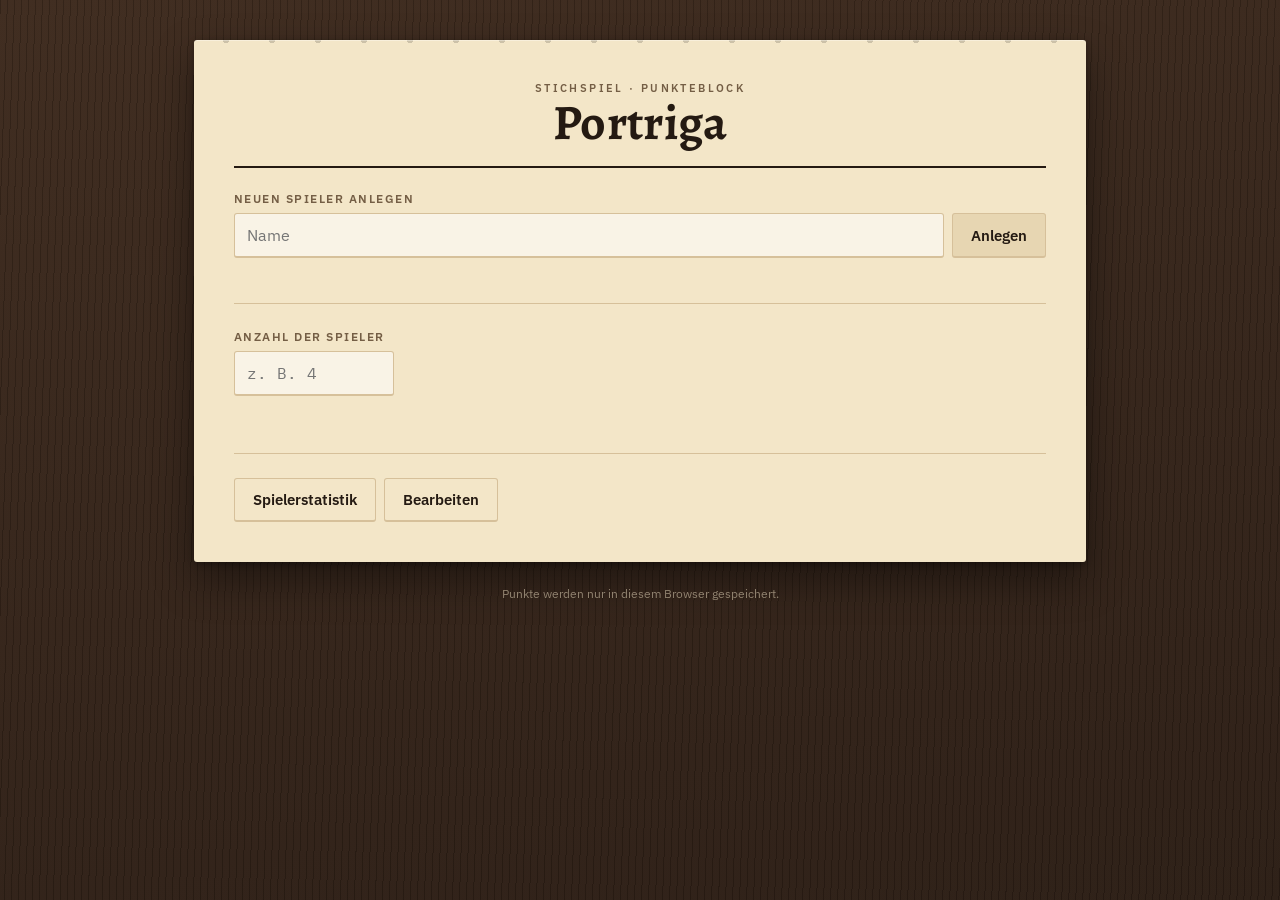
==== index.html @ 1d75b50d "Add files via upload" ====
<!DOCTYPE html>
<html lang="de">
<head>
<meta charset="utf-8">
<meta name="viewport" content="width=device-width, initial-scale=1, viewport-fit=cover">
<title>Portriga – Punkteblock</title>
<meta name="description" content="Punkteblock für das Stichspiel Portriga: Ansagen und Stiche eintragen, Punkte automatisch berechnen, Statistiken über alle Partien.">
<meta name="theme-color" content="#2C1E15">

<link rel="preconnect" href="https://fonts.googleapis.com">
<link rel="preconnect" href="https://fonts.gstatic.com" crossorigin>
<link href="https://fonts.googleapis.com/css2?family=Alegreya:wght@500;700&family=IBM+Plex+Mono:wght@500;600&family=IBM+Plex+Sans:wght@400;500;600&display=swap" rel="stylesheet">
<link rel="stylesheet" href="styles.css">

<!-- ===================================================================
     GoatCounter – Besucherzählung
     Ersetze DEIN-CODE durch deinen GoatCounter-Benutzernamen,
     also den Teil vor .goatcounter.com in deiner Zähler-Adresse.
     =================================================================== -->
<script data-goatcounter="https://zehparallax09.goatcounter.com/count"
        async src="//gc.zgo.at/count.js"></script>
</head>

<body>
<div class="tisch">
  <div class="block">

    <header class="kopf">
      <p class="augenbraue">Stichspiel · Punkteblock</p>
      <h1 class="titel">Portriga</h1>
    </header>

    <main id="ansichten">

      <!-- ============ SETUP ============ -->
      <section class="ansicht" id="ansicht-setup" aria-label="Neue Partie einrichten">
        <div class="feldgruppe">
          <label class="label" for="neuer-spieler">Neuen Spieler anlegen</label>
          <div class="zeile">
            <input class="eingabe" id="neuer-spieler" type="text" autocomplete="off"
                   placeholder="Name" maxlength="40">
            <button class="knopf" id="btn-spieler-anlegen" type="button">Anlegen</button>
          </div>
          <p class="hinweis" id="hinweis-neuer-spieler" role="status"></p>
        </div>

        <hr class="trenner">

        <div class="feldgruppe">
          <label class="label" for="anzahl-spieler">Anzahl der Spieler</label>
          <input class="eingabe eingabe--schmal" id="anzahl-spieler" type="number"
                 inputmode="numeric" min="1" max="10" step="1" placeholder="z. B. 4">
        </div>

        <div id="spieler-auswahl" class="feldgruppe"></div>

        <p class="fehler" id="fehler-setup" role="alert"></p>

        <div class="knopfreihe">
          <button class="knopf knopf--stark" id="btn-spiel-starten" type="button" hidden>Spiel starten</button>
        </div>

        <hr class="trenner">

        <div class="knopfreihe">
          <button class="knopf knopf--leise" id="btn-statistik" type="button">Spielerstatistik</button>
          <button class="knopf knopf--leise" id="btn-bearbeiten" type="button">Bearbeiten</button>
        </div>

        <p class="speicherwarnung" id="speicherwarnung" hidden>
          Dieser Browser erlaubt kein dauerhaftes Speichern. Die Partie funktioniert,
          aber die Daten sind nach dem Schließen des Tabs weg.
        </p>
      </section>

      <!-- ============ SPIEL ============ -->
      <section class="ansicht" id="ansicht-spiel" hidden aria-label="Laufende Partie">
        <!-- Signature: Rundenleiste zeigt den Kartenbogen 1→7→1 über alle 15 Runden -->
        <div class="rundenleiste" id="rundenleiste" aria-hidden="true"></div>
        <p class="rundenstand" id="rundenstand"></p>

        <div id="runden-eingaben" class="eingabeliste"></div>

        <p class="fehler" id="hinweis-stiche" role="status"></p>

        <div class="knopfreihe">
          <button class="knopf knopf--stark" id="btn-runde-abschliessen" type="button" disabled>
            Runde abschließen
          </button>
          <button class="knopf knopf--leise" id="btn-korrigieren-spiel" type="button">
            Letzte Runde korrigieren
          </button>
        </div>

        <div class="zwischenstand" id="zwischenstand"></div>
      </section>

      <!-- ============ ENDE ============ -->
      <section class="ansicht" id="ansicht-ende" hidden aria-label="Partie beendet">
        <h2 class="ueberschrift">Spiel beendet</h2>
        <div id="endstand" class="endstand"></div>

        <hr class="trenner">
        <h3 class="unterschrift">Punkteverlauf</h3>
        <div id="verlauf-chart" class="chart"></div>
        <div id="chart-legende" class="legende"></div>

        <hr class="trenner">
        <h3 class="unterschrift">Historie <span class="beiwerk">Ansage / Stiche / Punkte</span></h3>
        <div class="tabellenrahmen"><div id="historie-tabelle"></div></div>

        <hr class="trenner">
        <h3 class="unterschrift">Statistik dieser Partie</h3>
        <div id="partie-statistik" class="notizen"></div>

        <div class="knopfreihe knopfreihe--abstand">
          <button class="knopf knopf--leise" id="btn-korrigieren-ende" type="button">
            Letzte Runde korrigieren
          </button>
          <button class="knopf knopf--stark" id="btn-neues-spiel" type="button">Neues Spiel</button>
          <button class="knopf knopf--leise" id="btn-statistik-ende" type="button">Spielerstatistik</button>
        </div>
      </section>

      <!-- ============ STATISTIK ============ -->
      <section class="ansicht" id="ansicht-statistik" hidden aria-label="Spielerstatistik">
        <h2 class="ueberschrift">Spielerstatistik</h2>
        <div id="statistik-inhalt"></div>
        <div class="knopfreihe knopfreihe--abstand">
          <button class="knopf knopf--leise" id="btn-statistik-zurueck" type="button">Zurück</button>
        </div>
      </section>

      <!-- ============ BEARBEITEN ============ -->
      <section class="ansicht" id="ansicht-bearbeiten" hidden aria-label="Bearbeiten">
        <h2 class="ueberschrift">Bearbeiten</h2>
        <div class="menue">
          <button class="menuepunkt" id="btn-zu-spieler-loeschen" type="button">
            <span class="menuepunkt__titel">Spieler löschen</span>
            <span class="menuepunkt__text">Erscheint in alten Partien als „Gelöschter Spieler“</span>
          </button>
          <button class="menuepunkt" id="btn-zu-spieler-bearbeiten" type="button">
            <span class="menuepunkt__titel">Spieler bearbeiten</span>
            <span class="menuepunkt__text">Namen ändern</span>
          </button>
          <button class="menuepunkt" id="btn-zu-spiel-bearbeiten" type="button">
            <span class="menuepunkt__titel">Spiel bearbeiten</span>
            <span class="menuepunkt__text">Endpunkte, Datum und Uhrzeit ändern</span>
          </button>
          <button class="menuepunkt" id="btn-zu-spiel-loeschen" type="button">
            <span class="menuepunkt__titel">Spiel löschen</span>
            <span class="menuepunkt__text">Verschwindet aus allen Statistiken</span>
          </button>
        </div>

        <hr class="trenner">
        <div class="feldgruppe">
          <p class="label">Datensicherung</p>
          <p class="notiz">Die Partien liegen nur in diesem Browser. Sicherung herunterladen,
            um sie auf ein anderes Gerät zu übertragen.</p>
          <div class="knopfreihe">
            <button class="knopf knopf--leise" id="btn-export" type="button">Sicherung speichern</button>
            <button class="knopf knopf--leise" id="btn-import" type="button">Sicherung laden</button>
            <input type="file" id="import-datei" accept="application/json,.json" hidden>
          </div>
          <p class="hinweis" id="hinweis-sicherung" role="status"></p>
        </div>

        <div class="knopfreihe knopfreihe--abstand">
          <button class="knopf knopf--leise" id="btn-bearbeiten-zurueck" type="button">Zurück</button>
        </div>
      </section>

      <!-- ============ SPIELER LÖSCHEN ============ -->
      <section class="ansicht" id="ansicht-spieler-loeschen" hidden aria-label="Spieler löschen">
        <h2 class="ueberschrift">Spieler löschen</h2>
        <div class="feldgruppe">
          <label class="label" for="wahl-spieler-loeschen">Spieler auswählen</label>
          <select class="eingabe" id="wahl-spieler-loeschen"></select>
        </div>
        <p class="fehler" id="fehler-spieler-loeschen" role="alert"></p>
        <div class="knopfreihe">
          <button class="knopf knopf--gefahr" id="btn-spieler-loeschen" type="button">Spieler löschen</button>
          <button class="knopf knopf--leise zurueck-bearbeiten" type="button">Zurück</button>
        </div>
      </section>

      <!-- ============ SPIELER BEARBEITEN ============ -->
      <section class="ansicht" id="ansicht-spieler-bearbeiten" hidden aria-label="Spieler bearbeiten">
        <h2 class="ueberschrift">Spieler bearbeiten</h2>
        <div class="feldgruppe">
          <label class="label" for="wahl-spieler-bearbeiten">Spieler auswählen</label>
          <select class="eingabe" id="wahl-spieler-bearbeiten"></select>
        </div>
        <div class="feldgruppe">
          <label class="label" for="neuer-name">Neuer Name</label>
          <input class="eingabe" id="neuer-name" type="text" autocomplete="off" maxlength="40">
        </div>
        <p class="fehler" id="fehler-spieler-bearbeiten" role="alert"></p>
        <div class="knopfreihe">
          <button class="knopf knopf--stark" id="btn-spieler-speichern" type="button">Speichern</button>
          <button class="knopf knopf--leise zurueck-bearbeiten" type="button">Zurück</button>
        </div>
      </section>

      <!-- ============ SPIEL LÖSCHEN ============ -->
      <section class="ansicht" id="ansicht-spiel-loeschen" hidden aria-label="Spiel löschen">
        <h2 class="ueberschrift">Spiel löschen</h2>
        <div class="feldgruppe">
          <label class="label" for="wahl-spiel-loeschen">Partie auswählen</label>
          <select class="eingabe" id="wahl-spiel-loeschen"></select>
        </div>
        <p class="fehler" id="fehler-spiel-loeschen" role="alert"></p>
        <div class="knopfreihe">
          <button class="knopf knopf--gefahr" id="btn-spiel-loeschen" type="button">Partie löschen</button>
          <button class="knopf knopf--leise zurueck-bearbeiten" type="button">Zurück</button>
        </div>
      </section>

      <!-- ============ SPIEL BEARBEITEN ============ -->
      <section class="ansicht" id="ansicht-spiel-bearbeiten" hidden aria-label="Spiel bearbeiten">
        <h2 class="ueberschrift">Spiel bearbeiten</h2>
        <div class="feldgruppe">
          <label class="label" for="wahl-spiel-bearbeiten">Partie auswählen</label>
          <select class="eingabe" id="wahl-spiel-bearbeiten"></select>
        </div>

        <div id="spiel-bearbeiten-felder" hidden>
          <div class="zeile zeile--zwei">
            <div class="feldgruppe">
              <label class="label" for="spiel-datum">Datum</label>
              <input class="eingabe" id="spiel-datum" type="date">
            </div>
            <div class="feldgruppe">
              <label class="label" for="spiel-zeit">Uhrzeit</label>
              <input class="eingabe" id="spiel-zeit" type="time">
            </div>
          </div>
          <p class="label">Endpunkte</p>
          <div id="spiel-punkte-felder" class="eingabeliste"></div>
        </div>

        <p class="fehler" id="fehler-spiel-bearbeiten" role="alert"></p>
        <div class="knopfreihe">
          <button class="knopf knopf--stark" id="btn-spiel-speichern" type="button">Speichern</button>
          <button class="knopf knopf--leise zurueck-bearbeiten" type="button">Zurück</button>
        </div>
      </section>

      <!-- ============ SICHERHEITSABFRAGE ============ -->
      <section class="ansicht" id="ansicht-sicherheit" hidden aria-label="Sicherheitsabfrage">
        <div class="warnblock">
          <p class="augenbraue augenbraue--warnung">Sicherheitsabfrage</p>
          <p class="warnblock__text" id="sicherheit-text"></p>
        </div>
        <div class="knopfreihe">
          <button class="knopf knopf--gefahr" id="btn-sicherheit-ja" type="button">Ja, wirklich</button>
          <button class="knopf knopf--leise" id="btn-sicherheit-nein" type="button">Abbrechen</button>
        </div>
      </section>

    </main>
  </div>

  <footer class="fuss">
    <p>Punkte werden nur in diesem Browser gespeichert.</p>
  </footer>
</div>

<script src="db.js"></script>
<script src="app.js"></script>
</body>
</html>
---- styles.css ----
/* ============================================================
   Portriga – Gestaltung
   Bild: ein Punkteblock aus Papier, der auf dem Holztisch liegt.
   ============================================================ */

:root {
  --tisch-tief: #2C1E15;
  --tisch: #3E2B1E;
  --block: #F3E6C8;
  --block-tief: #E7D6B2;
  --block-linie: #D6C09A;
  --tinte: #241A12;
  --tinte-schwach: #745E45;
  --gold: #C8912C;
  --gold-hell: #E4B448;
  --gruen: #3F6B45;
  --gruen-hell: #CDE0C6;
  --rot: #9E3B2A;
  --rot-hell: #F0CFC6;

  --display: "Alegreya", Georgia, serif;
  --ui: "IBM Plex Sans", system-ui, -apple-system, "Segoe UI", sans-serif;
  --zahlen: "IBM Plex Mono", ui-monospace, "SF Mono", Menlo, monospace;

  --radius: 3px;
  --rand: 1px solid var(--block-linie);
}

* { box-sizing: border-box; }

html, body { margin: 0; padding: 0; }

body {
  font-family: var(--ui);
  color: var(--tinte);
  background-color: var(--tisch-tief);
  /* Holzmaserung rein aus Verläufen, keine Bilddateien */
  background-image:
    repeating-linear-gradient(92deg,
      rgba(0,0,0,0.16) 0px, rgba(0,0,0,0.16) 1px,
      rgba(255,255,255,0.015) 1px, rgba(255,255,255,0.015) 7px),
    linear-gradient(168deg, var(--tisch) 0%, var(--tisch-tief) 100%);
  min-height: 100vh;
  line-height: 1.5;
  -webkit-text-size-adjust: 100%;
}

.tisch {
  max-width: 940px;
  margin: 0 auto;
  padding: clamp(14px, 3.5vw, 40px) clamp(10px, 3vw, 24px) 48px;
}

/* ---------- Der Block ---------- */

.block {
  background-color: var(--block);
  border-radius: var(--radius);
  padding: clamp(18px, 4vw, 40px);
  box-shadow:
    0 1px 0 rgba(255,255,255,0.35) inset,
    0 18px 40px rgba(0,0,0,0.42),
    0 2px 6px rgba(0,0,0,0.3);
  /* angedeutete Blocklochung am oberen Rand */
  background-image: radial-gradient(circle at 50% 0,
    rgba(0,0,0,0.16) 0 3px, transparent 3px);
  background-size: 46px 10px;
  background-repeat: repeat-x;
  background-position: top;
}

.kopf {
  text-align: center;
  padding-bottom: 18px;
  margin-bottom: 22px;
  border-bottom: 2px solid var(--tinte);
}

.augenbraue {
  margin: 0 0 2px;
  font-size: 0.68rem;
  letter-spacing: 0.22em;
  text-transform: uppercase;
  color: var(--tinte-schwach);
  font-weight: 600;
}

.augenbraue--warnung { color: var(--rot); }

.titel {
  font-family: var(--display);
  font-weight: 700;
  font-size: clamp(2.1rem, 8vw, 3.1rem);
  line-height: 1;
  margin: 0;
  letter-spacing: 0.01em;
}

.ueberschrift {
  font-family: var(--display);
  font-size: clamp(1.5rem, 5vw, 1.9rem);
  font-weight: 700;
  margin: 0 0 18px;
}

.unterschrift {
  font-family: var(--display);
  font-size: 1.15rem;
  font-weight: 700;
  margin: 0 0 10px;
}

.beiwerk {
  font-family: var(--ui);
  font-size: 0.75rem;
  font-weight: 400;
  color: var(--tinte-schwach);
  letter-spacing: 0.04em;
}

.trenner {
  border: 0;
  border-top: var(--rand);
  margin: 24px 0;
}

/* ---------- Formularteile ---------- */

.feldgruppe { margin-bottom: 16px; }

.label {
  display: block;
  font-size: 0.72rem;
  letter-spacing: 0.13em;
  text-transform: uppercase;
  font-weight: 600;
  color: var(--tinte-schwach);
  margin: 0 0 6px;
}

.eingabe {
  width: 100%;
  font-family: var(--ui);
  font-size: 1rem;
  color: var(--tinte);
  background-color: rgba(255,255,255,0.55);
  border: 1px solid var(--block-linie);
  border-bottom-width: 2px;
  border-radius: var(--radius);
  padding: 11px 12px;
  transition: border-color 0.15s ease, background-color 0.15s ease;
}

.eingabe:hover { background-color: rgba(255,255,255,0.75); }

.eingabe:focus-visible,
.eingabe:focus {
  outline: none;
  border-color: var(--gold);
  background-color: #fff;
  box-shadow: 0 0 0 3px rgba(200,145,44,0.22);
}

.eingabe--schmal { max-width: 160px; }

input[type="number"].eingabe,
.punktefeld .eingabe { font-family: var(--zahlen); }

select.eingabe {
  appearance: none;
  background-image:
    linear-gradient(45deg, transparent 50%, var(--tinte-schwach) 50%),
    linear-gradient(135deg, var(--tinte-schwach) 50%, transparent 50%);
  background-position: calc(100% - 17px) 52%, calc(100% - 12px) 52%;
  background-size: 5px 5px, 5px 5px;
  background-repeat: no-repeat;
  padding-right: 34px;
}

.zeile {
  display: flex;
  gap: 8px;
  align-items: stretch;
}

.zeile .eingabe { flex: 1 1 auto; min-width: 0; }

.zeile--zwei { gap: 12px; }
.zeile--zwei .feldgruppe { flex: 1 1 0; margin-bottom: 0; }

/* ---------- Knöpfe ---------- */

.knopf {
  font-family: var(--ui);
  font-size: 0.94rem;
  font-weight: 600;
  color: var(--tinte);
  background-color: var(--block-tief);
  border: 1px solid var(--block-linie);
  border-bottom-width: 2px;
  border-radius: var(--radius);
  padding: 11px 18px;
  cursor: pointer;
  transition: transform 0.08s ease, background-color 0.15s ease, border-color 0.15s ease;
}

.knopf:hover { background-color: #EFDFBC; }
.knopf:active { transform: translateY(1px); border-bottom-width: 1px; }

.knopf:focus-visible {
  outline: 2px solid var(--gold);
  outline-offset: 2px;
}

.knopf--stark {
  background-color: var(--gold);
  border-color: #A97717;
  color: #22180D;
}
.knopf--stark:hover { background-color: var(--gold-hell); }

.knopf--gefahr {
  background-color: var(--rot);
  border-color: #7E2C1E;
  color: #FDF3F0;
}
.knopf--gefahr:hover { background-color: #B04532; }

.knopf--leise { background-color: transparent; }
.knopf--leise:hover { background-color: rgba(0,0,0,0.05); }

.knopf[disabled] {
  opacity: 0.42;
  cursor: not-allowed;
  transform: none;
}

.knopfreihe {
  display: flex;
  flex-wrap: wrap;
  gap: 8px;
}

.knopfreihe--abstand { margin-top: 22px; }

/* ---------- Meldungen ---------- */

.fehler {
  color: var(--rot);
  font-size: 0.88rem;
  font-weight: 500;
  margin: 8px 0 0;
  min-height: 1.2em;
}

.hinweis {
  color: var(--tinte-schwach);
  font-size: 0.85rem;
  margin: 6px 0 0;
  min-height: 1.1em;
}

.notiz {
  color: var(--tinte-schwach);
  font-size: 0.85rem;
  margin: 0 0 10px;
}

.speicherwarnung {
  margin: 18px 0 0;
  padding: 10px 12px;
  border-left: 3px solid var(--rot);
  background-color: var(--rot-hell);
  font-size: 0.85rem;
}

/* ---------- Signature: Rundenleiste (Kartenbogen 1 → 7 → 1) ---------- */

.rundenleiste {
  display: grid;
  grid-template-columns: repeat(15, 1fr);
  align-items: end;
  gap: 3px;
  height: 58px;
  padding-bottom: 6px;
  border-bottom: 2px solid var(--tinte);
  margin-bottom: 10px;
}

.runde {
  position: relative;
  background-color: var(--block-tief);
  border: 1px solid var(--block-linie);
  border-bottom: none;
  border-radius: 2px 2px 0 0;
  transition: background-color 0.2s ease;
}

.runde--gespielt { background-color: var(--tinte-schwach); border-color: var(--tinte-schwach); }

.runde--aktuell {
  background-color: var(--gold);
  border-color: #A97717;
  box-shadow: 0 0 0 2px rgba(200,145,44,0.28);
}

.runde__zahl {
  position: absolute;
  top: -15px;
  left: 0;
  right: 0;
  text-align: center;
  font-family: var(--zahlen);
  font-size: 0.62rem;
  font-weight: 600;
  color: var(--tinte);
}

.rundenstand {
  font-family: var(--display);
  font-size: 1.35rem;
  font-weight: 700;
  margin: 0 0 18px;
}

.rundenstand em {
  font-family: var(--ui);
  font-style: normal;
  font-size: 0.8rem;
  font-weight: 500;
  color: var(--tinte-schwach);
  letter-spacing: 0.05em;
}

/* ---------- Eingaben je Spieler ---------- */

.eingabeliste { display: grid; gap: 10px; }

.spielerkarte {
  border: var(--rand);
  border-left: 3px solid var(--gold);
  border-radius: var(--radius);
  background-color: rgba(255,255,255,0.4);
  padding: 12px 14px;
}

.spielerkarte__kopf {
  display: flex;
  justify-content: space-between;
  align-items: baseline;
  gap: 10px;
  margin-bottom: 9px;
}

.spielerkarte__name {
  font-family: var(--display);
  font-size: 1.16rem;
  font-weight: 700;
}

.paar { display: flex; gap: 10px; }
.paar > * { flex: 1 1 0; min-width: 0; }

.punktefeld { display: grid; gap: 4px; }

/* ---------- Zwischenstand ---------- */

.zwischenstand { margin-top: 22px; }

.standzeile {
  display: flex;
  justify-content: space-between;
  gap: 12px;
  padding: 7px 2px;
  border-bottom: 1px dashed var(--block-linie);
  font-size: 0.95rem;
}

.standzeile:last-child { border-bottom: none; }
.standzeile__punkte { font-family: var(--zahlen); font-weight: 600; }

/* ---------- Endstand ---------- */

.endstand { display: grid; gap: 7px; }

.endzeile {
  display: flex;
  align-items: baseline;
  justify-content: space-between;
  gap: 12px;
  padding: 10px 13px;
  border: var(--rand);
  border-radius: var(--radius);
  background-color: rgba(255,255,255,0.4);
}

.endzeile--sieger {
  border-color: var(--gold);
  border-left: 3px solid var(--gold);
  background-color: rgba(228,180,72,0.2);
}

.endzeile__platz {
  font-family: var(--zahlen);
  font-size: 0.8rem;
  color: var(--tinte-schwach);
  width: 2.2em;
  flex: 0 0 auto;
}

.endzeile__name {
  font-family: var(--display);
  font-weight: 700;
  font-size: 1.1rem;
  flex: 1 1 auto;
}

.endzeile--sieger .endzeile__name { font-size: 1.35rem; }

.endzeile__punkte { font-family: var(--zahlen); font-weight: 600; font-size: 1.05rem; }

/* ---------- Diagramm ---------- */

.chart {
  border: var(--rand);
  border-radius: var(--radius);
  background-color: rgba(255,255,255,0.4);
  padding: 10px;
}

.chart svg { display: block; width: 100%; height: auto; }

.legende {
  display: flex;
  flex-wrap: wrap;
  gap: 6px 16px;
  margin-top: 10px;
  font-size: 0.86rem;
}

.legende__punkt { display: inline-flex; align-items: center; gap: 6px; }

.legende__farbe {
  width: 13px;
  height: 13px;
  border-radius: 2px;
  border: 1px solid rgba(0,0,0,0.25);
}

/* ---------- Tabellen ---------- */

.tabellenrahmen {
  overflow-x: auto;
  border: var(--rand);
  border-radius: var(--radius);
  background-color: rgba(255,255,255,0.4);
  -webkit-overflow-scrolling: touch;
}

table.raster {
  border-collapse: collapse;
  width: 100%;
  font-size: 0.88rem;
}

table.raster th,
table.raster td {
  padding: 7px 9px;
  text-align: left;
  white-space: nowrap;
  border-bottom: 1px solid var(--block-linie);
}

table.raster th {
  font-size: 0.68rem;
  letter-spacing: 0.1em;
  text-transform: uppercase;
  color: var(--tinte-schwach);
  font-weight: 600;
  background-color: rgba(0,0,0,0.035);
  position: sticky;
  top: 0;
}

table.raster tbody tr:last-child td { border-bottom: none; }

table.raster .zahl { font-family: var(--zahlen); }

table.raster .summenzeile td {
  border-top: 2px solid var(--tinte);
  font-weight: 600;
  background-color: rgba(0,0,0,0.03);
}

.zelle--hoch { background-color: var(--gruen-hell); }
.zelle--tief { background-color: var(--rot-hell); }

.spaltenkopf__unter {
  display: block;
  font-family: var(--zahlen);
  font-size: 0.62rem;
  letter-spacing: 0.02em;
  text-transform: none;
  color: var(--tinte-schwach);
  font-weight: 500;
}

/* ---------- Notizen / Partie-Statistik ---------- */

.notizen { display: grid; gap: 5px; font-size: 0.95rem; }

/* ---------- Statistik-Ansicht ---------- */

.rekord {
  border: 1px solid var(--gold);
  border-left: 3px solid var(--gold);
  border-radius: var(--radius);
  background-color: rgba(228,180,72,0.2);
  padding: 12px 14px;
  margin-bottom: 18px;
}

.rekord__label {
  font-size: 0.68rem;
  letter-spacing: 0.16em;
  text-transform: uppercase;
  color: var(--tinte-schwach);
  font-weight: 600;
  margin: 0 0 3px;
}

.rekord__wert {
  font-family: var(--display);
  font-size: 1.25rem;
  font-weight: 700;
  margin: 0;
}

tr.spielerzeile-tr { cursor: pointer; }
tr.spielerzeile-tr:hover td { background-color: rgba(0,0,0,0.045); }
tr.spielerzeile-tr:focus-visible { outline: 2px solid var(--gold); outline-offset: -2px; }
tr.spielerzeile-tr td:nth-child(2) { font-weight: 600; }

.spielerdetail { padding: 4px 0 14px 24px; display: grid; gap: 8px; }

.partie {
  border: var(--rand);
  border-radius: var(--radius);
  background-color: rgba(255,255,255,0.5);
  padding: 10px 12px;
}

.partie__kopf {
  display: flex;
  justify-content: space-between;
  gap: 10px;
  font-weight: 600;
  font-size: 0.9rem;
  font-family: var(--zahlen);
  margin-bottom: 4px;
}

.partie__text { font-size: 0.84rem; margin: 1px 0; }
.partie__datum { font-size: 0.78rem; color: var(--tinte-schwach); margin: 4px 0 0; }
.partie--sieg { border-left: 3px solid var(--gold); }

.legendetext {
  font-size: 0.8rem;
  color: var(--tinte-schwach);
  line-height: 1.5;
  margin: 16px 0 0;
  padding-top: 14px;
  border-top: var(--rand);
}

.leer {
  font-size: 0.92rem;
  color: var(--tinte-schwach);
  padding: 14px 0;
  margin: 0;
}

/* ---------- Bearbeiten-Menü ---------- */

.menue { display: grid; gap: 8px; }

.menuepunkt {
  display: block;
  width: 100%;
  text-align: left;
  font-family: var(--ui);
  color: var(--tinte);
  background-color: rgba(255,255,255,0.4);
  border: var(--rand);
  border-left: 3px solid var(--gold);
  border-radius: var(--radius);
  padding: 13px 15px;
  cursor: pointer;
  transition: background-color 0.15s ease;
}

.menuepunkt:hover { background-color: rgba(255,255,255,0.75); }
.menuepunkt:focus-visible { outline: 2px solid var(--gold); outline-offset: 2px; }

.menuepunkt__titel {
  display: block;
  font-family: var(--display);
  font-size: 1.1rem;
  font-weight: 700;
}

.menuepunkt__text {
  display: block;
  font-size: 0.82rem;
  color: var(--tinte-schwach);
  margin-top: 1px;
}

/* ---------- Sicherheitsabfrage ---------- */

.warnblock {
  border: 1px solid var(--rot);
  border-left: 4px solid var(--rot);
  border-radius: var(--radius);
  background-color: var(--rot-hell);
  padding: 16px 18px;
  margin-bottom: 18px;
}

.warnblock__text {
  font-family: var(--display);
  font-size: 1.15rem;
  line-height: 1.45;
  margin: 0;
}

/* ---------- Fuß ---------- */

.fuss {
  text-align: center;
  font-size: 0.78rem;
  color: rgba(243,230,200,0.5);
  margin-top: 22px;
}

.fuss p { margin: 0; }

/* ---------- Klein ---------- */

@media (max-width: 480px) {
  .knopfreihe .knopf { flex: 1 1 100%; }
  .rundenleiste { height: 46px; gap: 2px; }
  .spielerdetail { padding-left: 10px; }
}

@media (prefers-reduced-motion: reduce) {
  * { animation-duration: 0.01ms !important; transition-duration: 0.01ms !important; }
}
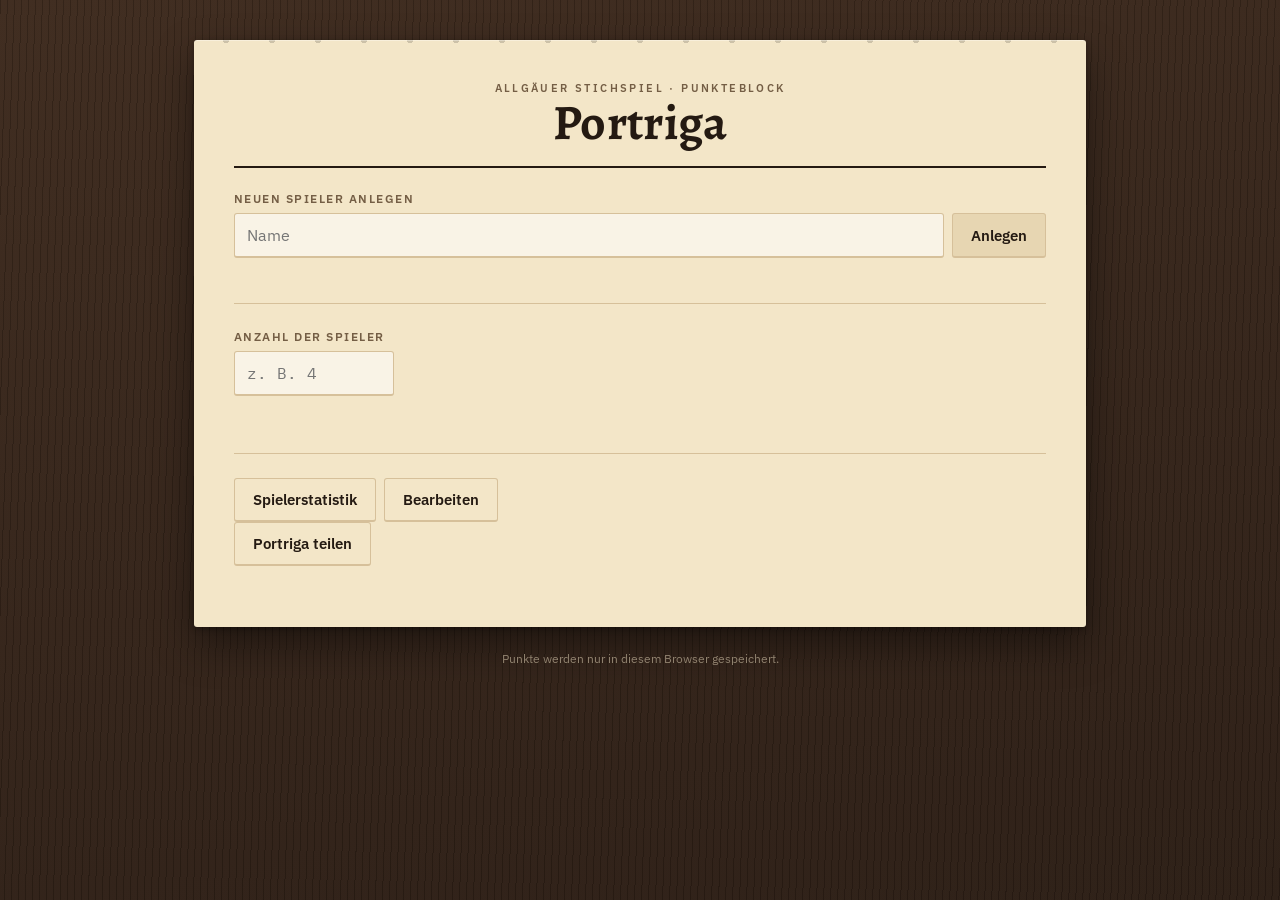
==== commit 2b54b988: "Add files via upload" ====
--- a/index.html
+++ b/index.html
@@ -1,273 +1,453 @@
-<!DOCTYPE html>
-<html lang="de">
-<head>
-<meta charset="utf-8">
-<meta name="viewport" content="width=device-width, initial-scale=1, viewport-fit=cover">
-<title>Portriga – Punkteblock</title>
-<meta name="description" content="Punkteblock für das Stichspiel Portriga: Ansagen und Stiche eintragen, Punkte automatisch berechnen, Statistiken über alle Partien.">
-<meta name="theme-color" content="#2C1E15">
-
-<link rel="preconnect" href="https://fonts.googleapis.com">
-<link rel="preconnect" href="https://fonts.gstatic.com" crossorigin>
-<link href="https://fonts.googleapis.com/css2?family=Alegreya:wght@500;700&family=IBM+Plex+Mono:wght@500;600&family=IBM+Plex+Sans:wght@400;500;600&display=swap" rel="stylesheet">
-<link rel="stylesheet" href="styles.css">
-
-<!-- ===================================================================
-     GoatCounter – Besucherzählung
-     Ersetze DEIN-CODE durch deinen GoatCounter-Benutzernamen,
-     also den Teil vor .goatcounter.com in deiner Zähler-Adresse.
-     =================================================================== -->
-<script data-goatcounter="https://zehparallax09.goatcounter.com/count"
-        async src="//gc.zgo.at/count.js"></script>
-</head>
-
-<body>
-<div class="tisch">
-  <div class="block">
-
-    <header class="kopf">
-      <p class="augenbraue">Stichspiel · Punkteblock</p>
-      <h1 class="titel">Portriga</h1>
-    </header>
-
-    <main id="ansichten">
-
-      <!-- ============ SETUP ============ -->
-      <section class="ansicht" id="ansicht-setup" aria-label="Neue Partie einrichten">
-        <div class="feldgruppe">
-          <label class="label" for="neuer-spieler">Neuen Spieler anlegen</label>
-          <div class="zeile">
-            <input class="eingabe" id="neuer-spieler" type="text" autocomplete="off"
-                   placeholder="Name" maxlength="40">
-            <button class="knopf" id="btn-spieler-anlegen" type="button">Anlegen</button>
-          </div>
-          <p class="hinweis" id="hinweis-neuer-spieler" role="status"></p>
-        </div>
-
-        <hr class="trenner">
-
-        <div class="feldgruppe">
-          <label class="label" for="anzahl-spieler">Anzahl der Spieler</label>
-          <input class="eingabe eingabe--schmal" id="anzahl-spieler" type="number"
-                 inputmode="numeric" min="1" max="10" step="1" placeholder="z. B. 4">
-        </div>
-
-        <div id="spieler-auswahl" class="feldgruppe"></div>
-
-        <p class="fehler" id="fehler-setup" role="alert"></p>
-
-        <div class="knopfreihe">
-          <button class="knopf knopf--stark" id="btn-spiel-starten" type="button" hidden>Spiel starten</button>
-        </div>
-
-        <hr class="trenner">
-
-        <div class="knopfreihe">
-          <button class="knopf knopf--leise" id="btn-statistik" type="button">Spielerstatistik</button>
-          <button class="knopf knopf--leise" id="btn-bearbeiten" type="button">Bearbeiten</button>
-        </div>
-
-        <p class="speicherwarnung" id="speicherwarnung" hidden>
-          Dieser Browser erlaubt kein dauerhaftes Speichern. Die Partie funktioniert,
-          aber die Daten sind nach dem Schließen des Tabs weg.
-        </p>
-      </section>
-
-      <!-- ============ SPIEL ============ -->
-      <section class="ansicht" id="ansicht-spiel" hidden aria-label="Laufende Partie">
-        <!-- Signature: Rundenleiste zeigt den Kartenbogen 1→7→1 über alle 15 Runden -->
-        <div class="rundenleiste" id="rundenleiste" aria-hidden="true"></div>
-        <p class="rundenstand" id="rundenstand"></p>
-
-        <div id="runden-eingaben" class="eingabeliste"></div>
-
-        <p class="fehler" id="hinweis-stiche" role="status"></p>
-
-        <div class="knopfreihe">
-          <button class="knopf knopf--stark" id="btn-runde-abschliessen" type="button" disabled>
-            Runde abschließen
-          </button>
-          <button class="knopf knopf--leise" id="btn-korrigieren-spiel" type="button">
-            Letzte Runde korrigieren
-          </button>
-        </div>
-
-        <div class="zwischenstand" id="zwischenstand"></div>
-      </section>
-
-      <!-- ============ ENDE ============ -->
-      <section class="ansicht" id="ansicht-ende" hidden aria-label="Partie beendet">
-        <h2 class="ueberschrift">Spiel beendet</h2>
-        <div id="endstand" class="endstand"></div>
-
-        <hr class="trenner">
-        <h3 class="unterschrift">Punkteverlauf</h3>
-        <div id="verlauf-chart" class="chart"></div>
-        <div id="chart-legende" class="legende"></div>
-
-        <hr class="trenner">
-        <h3 class="unterschrift">Historie <span class="beiwerk">Ansage / Stiche / Punkte</span></h3>
-        <div class="tabellenrahmen"><div id="historie-tabelle"></div></div>
-
-        <hr class="trenner">
-        <h3 class="unterschrift">Statistik dieser Partie</h3>
-        <div id="partie-statistik" class="notizen"></div>
-
-        <div class="knopfreihe knopfreihe--abstand">
-          <button class="knopf knopf--leise" id="btn-korrigieren-ende" type="button">
-            Letzte Runde korrigieren
-          </button>
-          <button class="knopf knopf--stark" id="btn-neues-spiel" type="button">Neues Spiel</button>
-          <button class="knopf knopf--leise" id="btn-statistik-ende" type="button">Spielerstatistik</button>
-        </div>
-      </section>
-
-      <!-- ============ STATISTIK ============ -->
-      <section class="ansicht" id="ansicht-statistik" hidden aria-label="Spielerstatistik">
-        <h2 class="ueberschrift">Spielerstatistik</h2>
-        <div id="statistik-inhalt"></div>
-        <div class="knopfreihe knopfreihe--abstand">
-          <button class="knopf knopf--leise" id="btn-statistik-zurueck" type="button">Zurück</button>
-        </div>
-      </section>
-
-      <!-- ============ BEARBEITEN ============ -->
-      <section class="ansicht" id="ansicht-bearbeiten" hidden aria-label="Bearbeiten">
-        <h2 class="ueberschrift">Bearbeiten</h2>
-        <div class="menue">
-          <button class="menuepunkt" id="btn-zu-spieler-loeschen" type="button">
-            <span class="menuepunkt__titel">Spieler löschen</span>
-            <span class="menuepunkt__text">Erscheint in alten Partien als „Gelöschter Spieler“</span>
-          </button>
-          <button class="menuepunkt" id="btn-zu-spieler-bearbeiten" type="button">
-            <span class="menuepunkt__titel">Spieler bearbeiten</span>
-            <span class="menuepunkt__text">Namen ändern</span>
-          </button>
-          <button class="menuepunkt" id="btn-zu-spiel-bearbeiten" type="button">
-            <span class="menuepunkt__titel">Spiel bearbeiten</span>
-            <span class="menuepunkt__text">Endpunkte, Datum und Uhrzeit ändern</span>
-          </button>
-          <button class="menuepunkt" id="btn-zu-spiel-loeschen" type="button">
-            <span class="menuepunkt__titel">Spiel löschen</span>
-            <span class="menuepunkt__text">Verschwindet aus allen Statistiken</span>
-          </button>
-        </div>
-
-        <hr class="trenner">
-        <div class="feldgruppe">
-          <p class="label">Datensicherung</p>
-          <p class="notiz">Die Partien liegen nur in diesem Browser. Sicherung herunterladen,
-            um sie auf ein anderes Gerät zu übertragen.</p>
-          <div class="knopfreihe">
-            <button class="knopf knopf--leise" id="btn-export" type="button">Sicherung speichern</button>
-            <button class="knopf knopf--leise" id="btn-import" type="button">Sicherung laden</button>
-            <input type="file" id="import-datei" accept="application/json,.json" hidden>
-          </div>
-          <p class="hinweis" id="hinweis-sicherung" role="status"></p>
-        </div>
-
-        <div class="knopfreihe knopfreihe--abstand">
-          <button class="knopf knopf--leise" id="btn-bearbeiten-zurueck" type="button">Zurück</button>
-        </div>
-      </section>
-
-      <!-- ============ SPIELER LÖSCHEN ============ -->
-      <section class="ansicht" id="ansicht-spieler-loeschen" hidden aria-label="Spieler löschen">
-        <h2 class="ueberschrift">Spieler löschen</h2>
-        <div class="feldgruppe">
-          <label class="label" for="wahl-spieler-loeschen">Spieler auswählen</label>
-          <select class="eingabe" id="wahl-spieler-loeschen"></select>
-        </div>
-        <p class="fehler" id="fehler-spieler-loeschen" role="alert"></p>
-        <div class="knopfreihe">
-          <button class="knopf knopf--gefahr" id="btn-spieler-loeschen" type="button">Spieler löschen</button>
-          <button class="knopf knopf--leise zurueck-bearbeiten" type="button">Zurück</button>
-        </div>
-      </section>
-
-      <!-- ============ SPIELER BEARBEITEN ============ -->
-      <section class="ansicht" id="ansicht-spieler-bearbeiten" hidden aria-label="Spieler bearbeiten">
-        <h2 class="ueberschrift">Spieler bearbeiten</h2>
-        <div class="feldgruppe">
-          <label class="label" for="wahl-spieler-bearbeiten">Spieler auswählen</label>
-          <select class="eingabe" id="wahl-spieler-bearbeiten"></select>
-        </div>
-        <div class="feldgruppe">
-          <label class="label" for="neuer-name">Neuer Name</label>
-          <input class="eingabe" id="neuer-name" type="text" autocomplete="off" maxlength="40">
-        </div>
-        <p class="fehler" id="fehler-spieler-bearbeiten" role="alert"></p>
-        <div class="knopfreihe">
-          <button class="knopf knopf--stark" id="btn-spieler-speichern" type="button">Speichern</button>
-          <button class="knopf knopf--leise zurueck-bearbeiten" type="button">Zurück</button>
-        </div>
-      </section>
-
-      <!-- ============ SPIEL LÖSCHEN ============ -->
-      <section class="ansicht" id="ansicht-spiel-loeschen" hidden aria-label="Spiel löschen">
-        <h2 class="ueberschrift">Spiel löschen</h2>
-        <div class="feldgruppe">
-          <label class="label" for="wahl-spiel-loeschen">Partie auswählen</label>
-          <select class="eingabe" id="wahl-spiel-loeschen"></select>
-        </div>
-        <p class="fehler" id="fehler-spiel-loeschen" role="alert"></p>
-        <div class="knopfreihe">
-          <button class="knopf knopf--gefahr" id="btn-spiel-loeschen" type="button">Partie löschen</button>
-          <button class="knopf knopf--leise zurueck-bearbeiten" type="button">Zurück</button>
-        </div>
-      </section>
-
-      <!-- ============ SPIEL BEARBEITEN ============ -->
-      <section class="ansicht" id="ansicht-spiel-bearbeiten" hidden aria-label="Spiel bearbeiten">
-        <h2 class="ueberschrift">Spiel bearbeiten</h2>
-        <div class="feldgruppe">
-          <label class="label" for="wahl-spiel-bearbeiten">Partie auswählen</label>
-          <select class="eingabe" id="wahl-spiel-bearbeiten"></select>
-        </div>
-
-        <div id="spiel-bearbeiten-felder" hidden>
-          <div class="zeile zeile--zwei">
-            <div class="feldgruppe">
-              <label class="label" for="spiel-datum">Datum</label>
-              <input class="eingabe" id="spiel-datum" type="date">
-            </div>
-            <div class="feldgruppe">
-              <label class="label" for="spiel-zeit">Uhrzeit</label>
-              <input class="eingabe" id="spiel-zeit" type="time">
-            </div>
-          </div>
-          <p class="label">Endpunkte</p>
-          <div id="spiel-punkte-felder" class="eingabeliste"></div>
-        </div>
-
-        <p class="fehler" id="fehler-spiel-bearbeiten" role="alert"></p>
-        <div class="knopfreihe">
-          <button class="knopf knopf--stark" id="btn-spiel-speichern" type="button">Speichern</button>
-          <button class="knopf knopf--leise zurueck-bearbeiten" type="button">Zurück</button>
-        </div>
-      </section>
-
-      <!-- ============ SICHERHEITSABFRAGE ============ -->
-      <section class="ansicht" id="ansicht-sicherheit" hidden aria-label="Sicherheitsabfrage">
-        <div class="warnblock">
-          <p class="augenbraue augenbraue--warnung">Sicherheitsabfrage</p>
-          <p class="warnblock__text" id="sicherheit-text"></p>
-        </div>
-        <div class="knopfreihe">
-          <button class="knopf knopf--gefahr" id="btn-sicherheit-ja" type="button">Ja, wirklich</button>
-          <button class="knopf knopf--leise" id="btn-sicherheit-nein" type="button">Abbrechen</button>
-        </div>
-      </section>
-
-    </main>
-  </div>
-
-  <footer class="fuss">
-    <p>Punkte werden nur in diesem Browser gespeichert.</p>
-  </footer>
-</div>
-
-<script src="db.js"></script>
-<script src="app.js"></script>
-</body>
+<!DOCTYPE html>
+<html lang="de">
+<head>
+<meta charset="utf-8">
+<meta name="viewport" content="width=device-width, initial-scale=1, viewport-fit=cover">
+<title>Portriga – Punkteblock</title>
+<meta name="description" content="Punkteblock für das Allgäuer Stichspiel Portriga: Ansagen und Stiche eintragen, Punkte automatisch berechnen, Statistiken über alle Partien.">
+<meta name="theme-color" content="#2C1E15">
+
+<!-- Symbol für Browser-Tab, Homebildschirm und Manifest -->
+<link rel="icon" href="icon-32.png" sizes="32x32" type="image/png">
+<link rel="apple-touch-icon" href="icon-180.png">
+<link rel="manifest" href="manifest.webmanifest">
+<meta name="apple-mobile-web-app-title" content="Portriga">
+<meta name="application-name" content="Portriga">
+<meta name="mobile-web-app-capable" content="yes">
+<meta name="apple-mobile-web-app-capable" content="yes">
+<meta name="apple-mobile-web-app-status-bar-style" content="black-translucent">
+
+<link rel="preconnect" href="https://fonts.googleapis.com">
+<link rel="preconnect" href="https://fonts.gstatic.com" crossorigin>
+<link href="https://fonts.googleapis.com/css2?family=Alegreya:wght@500;700&family=IBM+Plex+Mono:wght@500;600&family=IBM+Plex+Sans:wght@400;500;600&display=swap" rel="stylesheet">
+<link rel="stylesheet" href="styles.css">
+<style>
+  /* Ergänzende, minimale Stile für die neuen Ansichten „Regeln“ und „Einrichtung“.
+     Bei Bedarf gern in styles.css übernehmen und hier entfernen. */
+  .regeln-liste { margin: 0 0 1em; padding-left: 1.25em; }
+  .regeln-liste li { margin-bottom: 0.5em; }
+  .regeln-liste--nummeriert { padding-left: 1.5em; }
+  .einrichtung-bild {
+    display: block;
+    max-width: 100%;
+    height: auto;
+    border-radius: 12px;
+    margin: 0.75em 0 1.5em;
+  }
+</style>
+
+<!-- ===================================================================
+     Cloudflare Web Analytics – Besucherzählung
+     Ersetze DEIN-TOKEN durch deinen Cloudflare-Web-Analytics-Token
+     aus dem Cloudflare-Dashboard (Analytics & Logs → Web Analytics).
+     =================================================================== -->
+<script defer src="https://static.cloudflareinsights.com/beacon.min.js"
+        data-cf-beacon='{"token": "b0104e23676648ac8d6184472b5d7d15"}'></script>
+</head>
+
+<body>
+<div class="tisch">
+  <div class="block">
+
+    <header class="kopf">
+      <p class="augenbraue">Allgäuer Stichspiel · Punkteblock</p>
+      <h1 class="titel">Portriga</h1>
+    </header>
+
+    <main id="ansichten">
+
+      <!-- ============ SETUP ============ -->
+      <section class="ansicht" id="ansicht-setup" aria-label="Neue Partie einrichten">
+        <div class="feldgruppe">
+          <label class="label" for="neuer-spieler">Neuen Spieler anlegen</label>
+          <div class="zeile">
+            <input class="eingabe" id="neuer-spieler" type="text" autocomplete="off"
+                   placeholder="Name" maxlength="40">
+            <button class="knopf" id="btn-spieler-anlegen" type="button">Anlegen</button>
+          </div>
+          <p class="hinweis" id="hinweis-neuer-spieler" role="status"></p>
+        </div>
+
+        <hr class="trenner">
+
+        <div class="feldgruppe">
+          <label class="label" for="anzahl-spieler">Anzahl der Spieler</label>
+          <input class="eingabe eingabe--schmal" id="anzahl-spieler" type="number"
+                 inputmode="numeric" min="1" max="10" step="1" placeholder="z. B. 4">
+        </div>
+
+        <div id="spieler-auswahl" class="feldgruppe"></div>
+
+        <p class="fehler" id="fehler-setup" role="alert"></p>
+
+        <div class="knopfreihe">
+          <button class="knopf knopf--stark" id="btn-spiel-starten" type="button" hidden>Spiel starten</button>
+        </div>
+
+        <hr class="trenner">
+
+        <div class="knopfreihe">
+          <button class="knopf knopf--leise" id="btn-statistik" type="button">Spielerstatistik</button>
+          <button class="knopf knopf--leise" id="btn-bearbeiten" type="button">Bearbeiten</button>
+        </div>
+        <div class="knopfreihe">
+          <button class="knopf knopf--leise" id="btn-teilen" type="button">Portriga teilen</button>
+        </div>
+        <p class="hinweis" id="hinweis-teilen" role="status"></p>
+
+        <p class="speicherwarnung" id="speicherwarnung" hidden>
+          Dieser Browser erlaubt kein dauerhaftes Speichern. Die Partie funktioniert,
+          aber die Daten sind nach dem Schließen des Tabs weg.
+        </p>
+      </section>
+
+      <!-- ============ SPIEL ============ -->
+      <section class="ansicht" id="ansicht-spiel" hidden aria-label="Laufende Partie">
+        <!-- Signature: Rundenleiste zeigt den Kartenbogen 1→7→1 über alle 15 Runden -->
+        <div class="rundenleiste" id="rundenleiste" aria-hidden="true"></div>
+        <p class="rundenstand" id="rundenstand"></p>
+
+        <div id="runden-eingaben" class="eingabeliste"></div>
+
+        <p class="fehler" id="hinweis-stiche" role="status"></p>
+
+        <div class="knopfreihe">
+          <button class="knopf knopf--stark" id="btn-runde-abschliessen" type="button" disabled>
+            Runde abschließen
+          </button>
+          <button class="knopf knopf--leise" id="btn-korrigieren-spiel" type="button">
+            Letzte Runde korrigieren
+          </button>
+        </div>
+      </section>
+
+      <!-- ============ ENDE ============ -->
+      <section class="ansicht" id="ansicht-ende" hidden aria-label="Partie beendet">
+        <h2 class="ueberschrift">Spiel beendet</h2>
+        <div id="endstand" class="endstand"></div>
+
+        <hr class="trenner">
+        <h3 class="unterschrift">Punkteverlauf</h3>
+        <div id="verlauf-chart" class="chart"></div>
+        <div id="chart-legende" class="legende"></div>
+
+        <hr class="trenner">
+        <h3 class="unterschrift">Historie <span class="beiwerk">Ansage / Stiche / Punkte</span></h3>
+        <div class="tabellenrahmen"><div id="historie-tabelle"></div></div>
+
+        <hr class="trenner">
+        <h3 class="unterschrift">Statistik dieser Partie</h3>
+        <div id="partie-statistik" class="notizen"></div>
+
+        <div class="knopfreihe knopfreihe--abstand">
+          <button class="knopf knopf--leise" id="btn-korrigieren-ende" type="button">
+            Letzte Runde korrigieren
+          </button>
+          <button class="knopf knopf--stark" id="btn-neues-spiel" type="button">Neues Spiel</button>
+          <button class="knopf knopf--leise" id="btn-statistik-ende" type="button">Spielerstatistik</button>
+        </div>
+      </section>
+
+      <!-- ============ STATISTIK ============ -->
+      <section class="ansicht" id="ansicht-statistik" hidden aria-label="Spielerstatistik">
+        <h2 class="ueberschrift">Spielerstatistik</h2>
+        <div id="statistik-inhalt"></div>
+        <div class="knopfreihe knopfreihe--abstand">
+          <button class="knopf knopf--leise" id="btn-statistik-zurueck" type="button">Zurück</button>
+        </div>
+      </section>
+
+      <!-- ============ BEARBEITEN ============ -->
+      <section class="ansicht" id="ansicht-bearbeiten" hidden aria-label="Bearbeiten">
+        <h2 class="ueberschrift">Bearbeiten</h2>
+        <div class="menue">
+          <button class="menuepunkt" id="btn-zu-regeln" type="button">
+            <span class="menuepunkt__titel">Regeln</span>
+            <span class="menuepunkt__text">So wird Portriga gespielt und gewertet</span>
+          </button>
+          <button class="menuepunkt" id="btn-zu-einrichtung" type="button">
+            <span class="menuepunkt__titel">Einrichtung</span>
+            <span class="menuepunkt__text">Portriga zum Startbildschirm hinzufügen</span>
+          </button>
+          <button class="menuepunkt" id="btn-zu-spieler-loeschen" type="button">
+            <span class="menuepunkt__titel">Spieler löschen</span>
+            <span class="menuepunkt__text">Erscheint in alten Partien als „Gelöschter Spieler“</span>
+          </button>
+          <button class="menuepunkt" id="btn-zu-spieler-bearbeiten" type="button">
+            <span class="menuepunkt__titel">Spieler bearbeiten</span>
+            <span class="menuepunkt__text">Namen ändern</span>
+          </button>
+          <button class="menuepunkt" id="btn-zu-spiel-bearbeiten" type="button">
+            <span class="menuepunkt__titel">Spiel bearbeiten</span>
+            <span class="menuepunkt__text">Endpunkte, Datum und Uhrzeit ändern</span>
+          </button>
+          <button class="menuepunkt" id="btn-zu-spiel-loeschen" type="button">
+            <span class="menuepunkt__titel">Spiel löschen</span>
+            <span class="menuepunkt__text">Verschwindet aus allen Statistiken</span>
+          </button>
+        </div>
+
+        <hr class="trenner">
+        <div class="feldgruppe">
+          <p class="label">Datensicherung</p>
+          <p class="notiz">Die Partien liegen nur in diesem Browser. Sicherung herunterladen,
+            um sie auf ein anderes Gerät zu übertragen.</p>
+          <div class="knopfreihe">
+            <button class="knopf knopf--leise" id="btn-export" type="button">Sicherung speichern</button>
+            <button class="knopf knopf--leise" id="btn-import" type="button">Sicherung laden</button>
+            <input type="file" id="import-datei" accept="application/json,.json" hidden>
+          </div>
+          <p class="hinweis" id="hinweis-sicherung" role="status"></p>
+        </div>
+
+        <div class="knopfreihe knopfreihe--abstand">
+          <button class="knopf knopf--leise" id="btn-bearbeiten-zurueck" type="button">Zurück</button>
+        </div>
+      </section>
+
+      <!-- ============ SPIELER LÖSCHEN ============ -->
+      <section class="ansicht" id="ansicht-spieler-loeschen" hidden aria-label="Spieler löschen">
+        <h2 class="ueberschrift">Spieler löschen</h2>
+        <div class="feldgruppe">
+          <label class="label" for="wahl-spieler-loeschen">Spieler auswählen</label>
+          <select class="eingabe" id="wahl-spieler-loeschen"></select>
+        </div>
+        <p class="fehler" id="fehler-spieler-loeschen" role="alert"></p>
+        <div class="knopfreihe">
+          <button class="knopf knopf--gefahr" id="btn-spieler-loeschen" type="button">Spieler löschen</button>
+          <button class="knopf knopf--leise zurueck-bearbeiten" type="button">Zurück</button>
+        </div>
+      </section>
+
+      <!-- ============ SPIELER BEARBEITEN ============ -->
+      <section class="ansicht" id="ansicht-spieler-bearbeiten" hidden aria-label="Spieler bearbeiten">
+        <h2 class="ueberschrift">Spieler bearbeiten</h2>
+        <div class="feldgruppe">
+          <label class="label" for="wahl-spieler-bearbeiten">Spieler auswählen</label>
+          <select class="eingabe" id="wahl-spieler-bearbeiten"></select>
+        </div>
+        <div class="feldgruppe">
+          <label class="label" for="neuer-name">Neuer Name</label>
+          <input class="eingabe" id="neuer-name" type="text" autocomplete="off" maxlength="40">
+        </div>
+        <p class="fehler" id="fehler-spieler-bearbeiten" role="alert"></p>
+        <div class="knopfreihe">
+          <button class="knopf knopf--stark" id="btn-spieler-speichern" type="button">Speichern</button>
+          <button class="knopf knopf--leise zurueck-bearbeiten" type="button">Zurück</button>
+        </div>
+      </section>
+
+      <!-- ============ SPIEL LÖSCHEN ============ -->
+      <section class="ansicht" id="ansicht-spiel-loeschen" hidden aria-label="Spiel löschen">
+        <h2 class="ueberschrift">Spiel löschen</h2>
+        <div class="feldgruppe">
+          <label class="label" for="wahl-spiel-loeschen">Partie auswählen</label>
+          <select class="eingabe" id="wahl-spiel-loeschen"></select>
+        </div>
+        <p class="fehler" id="fehler-spiel-loeschen" role="alert"></p>
+        <div class="knopfreihe">
+          <button class="knopf knopf--gefahr" id="btn-spiel-loeschen" type="button">Partie löschen</button>
+          <button class="knopf knopf--leise zurueck-bearbeiten" type="button">Zurück</button>
+        </div>
+      </section>
+
+      <!-- ============ SPIEL BEARBEITEN ============ -->
+      <section class="ansicht" id="ansicht-spiel-bearbeiten" hidden aria-label="Spiel bearbeiten">
+        <h2 class="ueberschrift">Spiel bearbeiten</h2>
+        <div class="feldgruppe">
+          <label class="label" for="wahl-spiel-bearbeiten">Partie auswählen</label>
+          <select class="eingabe" id="wahl-spiel-bearbeiten"></select>
+        </div>
+
+        <div id="spiel-bearbeiten-felder" hidden>
+          <div class="zeile zeile--zwei">
+            <div class="feldgruppe">
+              <label class="label" for="spiel-datum">Datum</label>
+              <input class="eingabe" id="spiel-datum" type="date">
+            </div>
+            <div class="feldgruppe">
+              <label class="label" for="spiel-zeit">Uhrzeit</label>
+              <input class="eingabe" id="spiel-zeit" type="time">
+            </div>
+          </div>
+          <p class="label">Endpunkte</p>
+          <div id="spiel-punkte-felder" class="eingabeliste"></div>
+        </div>
+
+        <p class="fehler" id="fehler-spiel-bearbeiten" role="alert"></p>
+        <div class="knopfreihe">
+          <button class="knopf knopf--stark" id="btn-spiel-speichern" type="button">Speichern</button>
+          <button class="knopf knopf--leise zurueck-bearbeiten" type="button">Zurück</button>
+        </div>
+      </section>
+
+      <!-- ============ REGELN ============ -->
+      <section class="ansicht" id="ansicht-regeln" hidden aria-label="Regeln">
+        <h2 class="ueberschrift">Regeln</h2>
+        <div class="regeln-inhalt">
+
+          <h3 class="unterschrift">Worum es geht</h3>
+          <p class="notiz">Portriga ist das Allgäuer Stichspiel für 3 bis 10 Spieler. Jeder schätzt zu
+            Beginn jeder Runde sein Blatt ein und sagt an, wie viele Stiche er gewinnen wird.
+            Wer richtig liegt, bekommt Pluspunkte – wer daneben liegt, Minuspunkte.</p>
+
+          <h3 class="unterschrift">Karten</h3>
+          <p class="notiz">Gespielt wird mit dem deutschen Blatt zu 36 Karten je Farbe
+            (6, 7, 8, 9, 10, Unter, Ober, König, Ass). Bis zu fünf Spieler reicht ein
+            Kartenspiel, ab sechs Spielern kommt ein zweites dazu.</p>
+
+          <h3 class="unterschrift">Ablauf einer Partie</h3>
+          <p class="notiz">Eine Partie dauert 15 Runden. Die Anzahl der Karten pro Spieler
+            steigt von Runde zu Runde: 1, 2, 3 … bis 7. Mit 7 Karten wird insgesamt dreimal
+            gespielt, danach geht es wieder rückwärts bis auf 1 Karte. Nach jeder Runde
+            wandert der Geber im Uhrzeigersinn weiter.</p>
+
+          <h3 class="unterschrift">Trumpf</h3>
+          <p class="notiz">Nachdem der Geber ausgeteilt hat, wird die oberste Karte des
+            Reststapels aufgedeckt. Ihre Farbe ist für diese Runde Trumpf.</p>
+
+          <h3 class="unterschrift">Ansage</h3>
+          <p class="notiz">Beginnend beim Spieler links vom Geber sagt reihum jeder an, wie
+            viele Stiche er mit seinem Blatt gewinnen kann. Auch „null“ ist erlaubt. Die
+            Summe aller Ansagen muss nicht mit der Anzahl der gespielten Karten übereinstimmen.</p>
+
+          <h3 class="unterschrift">Stiche spielen</h3>
+          <p class="notiz">Der Spieler links vom Geber spielt die erste Karte aus. Alle
+            anderen müssen die angespielte Farbe bedienen. Wer das nicht kann, muss – sofern
+            vorhanden – mit Trumpf stechen, andernfalls darf eine beliebige Karte abgeworfen
+            werden. Den Stich gewinnt die höchste Karte der angespielten Farbe oder der
+            höchste Trumpf. Werden mit zwei Kartenspielen gleiche Karten ausgespielt, zählt
+            die zuerst gespielte höher.</p>
+
+          <h3 class="unterschrift">Punkte</h3>
+          <p class="notiz">Am Ende jeder Runde wird verglichen, ob die Ansage erfüllt wurde:</p>
+          <ul class="regeln-liste">
+            <li>Ansage erfüllt: 10 Punkte plus 3 Punkte pro Stich. Wer z. B. 3 Stiche
+              angesagt und gemacht hat, bekommt 19 Punkte; bei einer Ansage von 0 sind es
+              10 Punkte.</li>
+            <li>Ansage verfehlt: 3 Minuspunkte für jeden Stich Differenz – egal ob zu viele
+              oder zu wenige Stiche gemacht wurden.</li>
+          </ul>
+
+          <h3 class="unterschrift">Spielende</h3>
+          <p class="notiz">Nach 15 Runden gewinnt, wer die meisten Punkte gesammelt hat.</p>
+
+        </div>
+        <div class="knopfreihe knopfreihe--abstand">
+          <button class="knopf knopf--leise" id="btn-regeln-zurueck" type="button">Zurück</button>
+        </div>
+      </section>
+
+      <!-- ============ EINRICHTUNG ============ -->
+      <section class="ansicht" id="ansicht-einrichtung" hidden aria-label="Einrichtung">
+        <h2 class="ueberschrift">Einrichtung</h2>
+        <p class="notiz">Portriga lässt sich wie eine App auf dem Startbildschirm ablegen –
+          ganz ohne App Store. Dann öffnet sich der Punkteblock mit einem Fingertipp,
+          genau wie eine installierte App.</p>
+
+        <hr class="trenner">
+
+        <h3 class="unterschrift">iPhone / iPad <span class="beiwerk">Safari</span></h3>
+        <ol class="regeln-liste regeln-liste--nummeriert">
+          <li>Portriga in Safari öffnen.</li>
+          <li>Unten auf das Teilen-Symbol tippen (Quadrat mit Pfeil nach oben).</li>
+          <li>Im Menü „Zum Home-Bildschirm“ auswählen.</li>
+          <li>Namen bestätigen und oben rechts auf „Hinzufügen“ tippen.</li>
+        </ol>
+        <img class="einrichtung-bild" src="screen_apple.png"
+             alt="Screenshot: In Safari über das Teilen-Symbol „Zum Home-Bildschirm“ wählen">
+
+        <hr class="trenner">
+
+        <h3 class="unterschrift">Android <span class="beiwerk">Chrome</span></h3>
+        <ol class="regeln-liste regeln-liste--nummeriert">
+          <li>Portriga in Chrome öffnen.</li>
+          <li>Oben rechts auf das Drei-Punkte-Menü tippen.</li>
+          <li>„App installieren“ bzw. „Zum Startbildschirm hinzufügen“ auswählen.</li>
+          <li>Auswahl mit „Installieren“ bzw. „Hinzufügen“ bestätigen.</li>
+        </ol>
+        <img class="einrichtung-bild" src="screen_android.png"
+             alt="Screenshot: In Chrome über das Menü „Zum Startbildschirm hinzufügen“ wählen">
+
+        <div class="knopfreihe knopfreihe--abstand">
+          <button class="knopf knopf--leise" id="btn-einrichtung-zurueck" type="button">Zurück</button>
+        </div>
+      </section>
+
+      <!-- ============ SICHERHEITSABFRAGE ============ -->
+      <section class="ansicht" id="ansicht-sicherheit" hidden aria-label="Sicherheitsabfrage">
+        <div class="warnblock">
+          <p class="augenbraue augenbraue--warnung">Sicherheitsabfrage</p>
+          <p class="warnblock__text" id="sicherheit-text"></p>
+        </div>
+        <div class="knopfreihe">
+          <button class="knopf knopf--gefahr" id="btn-sicherheit-ja" type="button">Ja, wirklich</button>
+          <button class="knopf knopf--leise" id="btn-sicherheit-nein" type="button">Abbrechen</button>
+        </div>
+      </section>
+
+    </main>
+  </div>
+
+  <footer class="fuss">
+    <p>Punkte werden nur in diesem Browser gespeichert.</p>
+  </footer>
+</div>
+
+<script src="db.js"></script>
+<script src="app.js"></script>
+<script>
+(function () {
+  // Ansicht wechseln, ohne die bestehende App-Logik in app.js anzufassen.
+  function zeigeAnsicht(id) {
+    document.querySelectorAll('main#ansichten .ansicht').forEach(function (ansicht) {
+      ansicht.hidden = (ansicht.id !== id);
+    });
+  }
+
+  var btnZuRegeln = document.getElementById('btn-zu-regeln');
+  var btnRegelnZurueck = document.getElementById('btn-regeln-zurueck');
+  var btnZuEinrichtung = document.getElementById('btn-zu-einrichtung');
+  var btnEinrichtungZurueck = document.getElementById('btn-einrichtung-zurueck');
+
+  if (btnZuRegeln) {
+    btnZuRegeln.addEventListener('click', function () { zeigeAnsicht('ansicht-regeln'); });
+  }
+  if (btnRegelnZurueck) {
+    btnRegelnZurueck.addEventListener('click', function () { zeigeAnsicht('ansicht-bearbeiten'); });
+  }
+  if (btnZuEinrichtung) {
+    btnZuEinrichtung.addEventListener('click', function () { zeigeAnsicht('ansicht-einrichtung'); });
+  }
+  if (btnEinrichtungZurueck) {
+    btnEinrichtungZurueck.addEventListener('click', function () { zeigeAnsicht('ansicht-bearbeiten'); });
+  }
+
+  // Teilen-Button: klassisches Teilen-Menü des Betriebssystems, sonst Link kopieren.
+  var btnTeilen = document.getElementById('btn-teilen');
+  var hinweisTeilen = document.getElementById('hinweis-teilen');
+
+  if (btnTeilen) {
+    btnTeilen.addEventListener('click', function () {
+      var daten = {
+        title: 'Portriga – Punkteblock',
+        text: 'Portriga: der Punkteblock für das Kartenspiel Portriga.',
+        url: window.location.href
+      };
+      if (navigator.share) {
+        navigator.share(daten).catch(function () { /* abgebrochen, kein Fehler nötig */ });
+      } else if (navigator.clipboard && navigator.clipboard.writeText) {
+        navigator.clipboard.writeText(daten.url).then(function () {
+          if (hinweisTeilen) { hinweisTeilen.textContent = 'Link kopiert!'; }
+        }).catch(function () {
+          if (hinweisTeilen) { hinweisTeilen.textContent = daten.url; }
+        });
+      } else {
+        window.prompt('Link kopieren:', daten.url);
+      }
+    });
+  }
+})();
+</script>
+</body>
 </html>
--- a/styles.css
+++ b/styles.css
@@ -1,658 +1,656 @@
-/* ============================================================
-   Portriga – Gestaltung
-   Bild: ein Punkteblock aus Papier, der auf dem Holztisch liegt.
-   ============================================================ */
-
-:root {
-  --tisch-tief: #2C1E15;
-  --tisch: #3E2B1E;
-  --block: #F3E6C8;
-  --block-tief: #E7D6B2;
-  --block-linie: #D6C09A;
-  --tinte: #241A12;
-  --tinte-schwach: #745E45;
-  --gold: #C8912C;
-  --gold-hell: #E4B448;
-  --gruen: #3F6B45;
-  --gruen-hell: #CDE0C6;
-  --rot: #9E3B2A;
-  --rot-hell: #F0CFC6;
-
-  --display: "Alegreya", Georgia, serif;
-  --ui: "IBM Plex Sans", system-ui, -apple-system, "Segoe UI", sans-serif;
-  --zahlen: "IBM Plex Mono", ui-monospace, "SF Mono", Menlo, monospace;
-
-  --radius: 3px;
-  --rand: 1px solid var(--block-linie);
-}
-
-* { box-sizing: border-box; }
-
-html, body { margin: 0; padding: 0; }
-
-body {
-  font-family: var(--ui);
-  color: var(--tinte);
-  background-color: var(--tisch-tief);
-  /* Holzmaserung rein aus Verläufen, keine Bilddateien */
-  background-image:
-    repeating-linear-gradient(92deg,
-      rgba(0,0,0,0.16) 0px, rgba(0,0,0,0.16) 1px,
-      rgba(255,255,255,0.015) 1px, rgba(255,255,255,0.015) 7px),
-    linear-gradient(168deg, var(--tisch) 0%, var(--tisch-tief) 100%);
-  min-height: 100vh;
-  line-height: 1.5;
-  -webkit-text-size-adjust: 100%;
-}
-
-.tisch {
-  max-width: 940px;
-  margin: 0 auto;
-  padding: clamp(14px, 3.5vw, 40px) clamp(10px, 3vw, 24px) 48px;
-}
-
-/* ---------- Der Block ---------- */
-
-.block {
-  background-color: var(--block);
-  border-radius: var(--radius);
-  padding: clamp(18px, 4vw, 40px);
-  box-shadow:
-    0 1px 0 rgba(255,255,255,0.35) inset,
-    0 18px 40px rgba(0,0,0,0.42),
-    0 2px 6px rgba(0,0,0,0.3);
-  /* angedeutete Blocklochung am oberen Rand */
-  background-image: radial-gradient(circle at 50% 0,
-    rgba(0,0,0,0.16) 0 3px, transparent 3px);
-  background-size: 46px 10px;
-  background-repeat: repeat-x;
-  background-position: top;
-}
-
-.kopf {
-  text-align: center;
-  padding-bottom: 18px;
-  margin-bottom: 22px;
-  border-bottom: 2px solid var(--tinte);
-}
-
-.augenbraue {
-  margin: 0 0 2px;
-  font-size: 0.68rem;
-  letter-spacing: 0.22em;
-  text-transform: uppercase;
-  color: var(--tinte-schwach);
-  font-weight: 600;
-}
-
-.augenbraue--warnung { color: var(--rot); }
-
-.titel {
-  font-family: var(--display);
-  font-weight: 700;
-  font-size: clamp(2.1rem, 8vw, 3.1rem);
-  line-height: 1;
-  margin: 0;
-  letter-spacing: 0.01em;
-}
-
-.ueberschrift {
-  font-family: var(--display);
-  font-size: clamp(1.5rem, 5vw, 1.9rem);
-  font-weight: 700;
-  margin: 0 0 18px;
-}
-
-.unterschrift {
-  font-family: var(--display);
-  font-size: 1.15rem;
-  font-weight: 700;
-  margin: 0 0 10px;
-}
-
-.beiwerk {
-  font-family: var(--ui);
-  font-size: 0.75rem;
-  font-weight: 400;
-  color: var(--tinte-schwach);
-  letter-spacing: 0.04em;
-}
-
-.trenner {
-  border: 0;
-  border-top: var(--rand);
-  margin: 24px 0;
-}
-
-/* ---------- Formularteile ---------- */
-
-.feldgruppe { margin-bottom: 16px; }
-
-.label {
-  display: block;
-  font-size: 0.72rem;
-  letter-spacing: 0.13em;
-  text-transform: uppercase;
-  font-weight: 600;
-  color: var(--tinte-schwach);
-  margin: 0 0 6px;
-}
-
-.eingabe {
-  width: 100%;
-  font-family: var(--ui);
-  font-size: 1rem;
-  color: var(--tinte);
-  background-color: rgba(255,255,255,0.55);
-  border: 1px solid var(--block-linie);
-  border-bottom-width: 2px;
-  border-radius: var(--radius);
-  padding: 11px 12px;
-  transition: border-color 0.15s ease, background-color 0.15s ease;
-}
-
-.eingabe:hover { background-color: rgba(255,255,255,0.75); }
-
-.eingabe:focus-visible,
-.eingabe:focus {
-  outline: none;
-  border-color: var(--gold);
-  background-color: #fff;
-  box-shadow: 0 0 0 3px rgba(200,145,44,0.22);
-}
-
-.eingabe--schmal { max-width: 160px; }
-
-input[type="number"].eingabe,
-.punktefeld .eingabe { font-family: var(--zahlen); }
-
-select.eingabe {
-  appearance: none;
-  background-image:
-    linear-gradient(45deg, transparent 50%, var(--tinte-schwach) 50%),
-    linear-gradient(135deg, var(--tinte-schwach) 50%, transparent 50%);
-  background-position: calc(100% - 17px) 52%, calc(100% - 12px) 52%;
-  background-size: 5px 5px, 5px 5px;
-  background-repeat: no-repeat;
-  padding-right: 34px;
-}
-
-.zeile {
-  display: flex;
-  gap: 8px;
-  align-items: stretch;
-}
-
-.zeile .eingabe { flex: 1 1 auto; min-width: 0; }
-
-.zeile--zwei { gap: 12px; }
-.zeile--zwei .feldgruppe { flex: 1 1 0; margin-bottom: 0; }
-
-/* ---------- Knöpfe ---------- */
-
-.knopf {
-  font-family: var(--ui);
-  font-size: 0.94rem;
-  font-weight: 600;
-  color: var(--tinte);
-  background-color: var(--block-tief);
-  border: 1px solid var(--block-linie);
-  border-bottom-width: 2px;
-  border-radius: var(--radius);
-  padding: 11px 18px;
-  cursor: pointer;
-  transition: transform 0.08s ease, background-color 0.15s ease, border-color 0.15s ease;
-}
-
-.knopf:hover { background-color: #EFDFBC; }
-.knopf:active { transform: translateY(1px); border-bottom-width: 1px; }
-
-.knopf:focus-visible {
-  outline: 2px solid var(--gold);
-  outline-offset: 2px;
-}
-
-.knopf--stark {
-  background-color: var(--gold);
-  border-color: #A97717;
-  color: #22180D;
-}
-.knopf--stark:hover { background-color: var(--gold-hell); }
-
-.knopf--gefahr {
-  background-color: var(--rot);
-  border-color: #7E2C1E;
-  color: #FDF3F0;
-}
-.knopf--gefahr:hover { background-color: #B04532; }
-
-.knopf--leise { background-color: transparent; }
-.knopf--leise:hover { background-color: rgba(0,0,0,0.05); }
-
-.knopf[disabled] {
-  opacity: 0.42;
-  cursor: not-allowed;
-  transform: none;
-}
-
-.knopfreihe {
-  display: flex;
-  flex-wrap: wrap;
-  gap: 8px;
-}
-
-.knopfreihe--abstand { margin-top: 22px; }
-
-/* ---------- Meldungen ---------- */
-
-.fehler {
-  color: var(--rot);
-  font-size: 0.88rem;
-  font-weight: 500;
-  margin: 8px 0 0;
-  min-height: 1.2em;
-}
-
-.hinweis {
-  color: var(--tinte-schwach);
-  font-size: 0.85rem;
-  margin: 6px 0 0;
-  min-height: 1.1em;
-}
-
-.notiz {
-  color: var(--tinte-schwach);
-  font-size: 0.85rem;
-  margin: 0 0 10px;
-}
-
-.speicherwarnung {
-  margin: 18px 0 0;
-  padding: 10px 12px;
-  border-left: 3px solid var(--rot);
-  background-color: var(--rot-hell);
-  font-size: 0.85rem;
-}
-
-/* ---------- Signature: Rundenleiste (Kartenbogen 1 → 7 → 1) ---------- */
-
-.rundenleiste {
-  display: grid;
-  grid-template-columns: repeat(15, 1fr);
-  align-items: end;
-  gap: 3px;
-  height: 58px;
-  padding-bottom: 6px;
-  border-bottom: 2px solid var(--tinte);
-  margin-bottom: 10px;
-}
-
-.runde {
-  position: relative;
-  background-color: var(--block-tief);
-  border: 1px solid var(--block-linie);
-  border-bottom: none;
-  border-radius: 2px 2px 0 0;
-  transition: background-color 0.2s ease;
-}
-
-.runde--gespielt { background-color: var(--tinte-schwach); border-color: var(--tinte-schwach); }
-
-.runde--aktuell {
-  background-color: var(--gold);
-  border-color: #A97717;
-  box-shadow: 0 0 0 2px rgba(200,145,44,0.28);
-}
-
-.runde__zahl {
-  position: absolute;
-  top: -15px;
-  left: 0;
-  right: 0;
-  text-align: center;
-  font-family: var(--zahlen);
-  font-size: 0.62rem;
-  font-weight: 600;
-  color: var(--tinte);
-}
-
-.rundenstand {
-  font-family: var(--display);
-  font-size: 1.35rem;
-  font-weight: 700;
-  margin: 0 0 18px;
-}
-
-.rundenstand em {
-  font-family: var(--ui);
-  font-style: normal;
-  font-size: 0.8rem;
-  font-weight: 500;
-  color: var(--tinte-schwach);
-  letter-spacing: 0.05em;
-}
-
-/* ---------- Eingaben je Spieler ---------- */
-
-.eingabeliste { display: grid; gap: 10px; }
-
-.spielerkarte {
-  border: var(--rand);
-  border-left: 3px solid var(--gold);
-  border-radius: var(--radius);
-  background-color: rgba(255,255,255,0.4);
-  padding: 12px 14px;
-}
-
-.spielerkarte__kopf {
-  display: flex;
-  justify-content: space-between;
-  align-items: baseline;
-  gap: 10px;
-  margin-bottom: 9px;
-}
-
-.spielerkarte__name {
-  font-family: var(--display);
-  font-size: 1.16rem;
-  font-weight: 700;
-}
-
-.paar { display: flex; gap: 10px; }
-.paar > * { flex: 1 1 0; min-width: 0; }
-
-.punktefeld { display: grid; gap: 4px; }
-
-/* ---------- Zwischenstand ---------- */
-
-.zwischenstand { margin-top: 22px; }
-
-.standzeile {
-  display: flex;
-  justify-content: space-between;
-  gap: 12px;
-  padding: 7px 2px;
-  border-bottom: 1px dashed var(--block-linie);
-  font-size: 0.95rem;
-}
-
-.standzeile:last-child { border-bottom: none; }
-.standzeile__punkte { font-family: var(--zahlen); font-weight: 600; }
-
-/* ---------- Endstand ---------- */
-
-.endstand { display: grid; gap: 7px; }
-
-.endzeile {
-  display: flex;
-  align-items: baseline;
-  justify-content: space-between;
-  gap: 12px;
-  padding: 10px 13px;
-  border: var(--rand);
-  border-radius: var(--radius);
-  background-color: rgba(255,255,255,0.4);
-}
-
-.endzeile--sieger {
-  border-color: var(--gold);
-  border-left: 3px solid var(--gold);
-  background-color: rgba(228,180,72,0.2);
-}
-
-.endzeile__platz {
-  font-family: var(--zahlen);
-  font-size: 0.8rem;
-  color: var(--tinte-schwach);
-  width: 2.2em;
-  flex: 0 0 auto;
-}
-
-.endzeile__name {
-  font-family: var(--display);
-  font-weight: 700;
-  font-size: 1.1rem;
-  flex: 1 1 auto;
-}
-
-.endzeile--sieger .endzeile__name { font-size: 1.35rem; }
-
-.endzeile__punkte { font-family: var(--zahlen); font-weight: 600; font-size: 1.05rem; }
-
-/* ---------- Diagramm ---------- */
-
-.chart {
-  border: var(--rand);
-  border-radius: var(--radius);
-  background-color: rgba(255,255,255,0.4);
-  padding: 10px;
-}
-
-.chart svg { display: block; width: 100%; height: auto; }
-
-.legende {
-  display: flex;
-  flex-wrap: wrap;
-  gap: 6px 16px;
-  margin-top: 10px;
-  font-size: 0.86rem;
-}
-
-.legende__punkt { display: inline-flex; align-items: center; gap: 6px; }
-
-.legende__farbe {
-  width: 13px;
-  height: 13px;
-  border-radius: 2px;
-  border: 1px solid rgba(0,0,0,0.25);
-}
-
-/* ---------- Tabellen ---------- */
-
-.tabellenrahmen {
-  overflow-x: auto;
-  border: var(--rand);
-  border-radius: var(--radius);
-  background-color: rgba(255,255,255,0.4);
-  -webkit-overflow-scrolling: touch;
-}
-
-table.raster {
-  border-collapse: collapse;
-  width: 100%;
-  font-size: 0.88rem;
-}
-
-table.raster th,
-table.raster td {
-  padding: 7px 9px;
-  text-align: left;
-  white-space: nowrap;
-  border-bottom: 1px solid var(--block-linie);
-}
-
-table.raster th {
-  font-size: 0.68rem;
-  letter-spacing: 0.1em;
-  text-transform: uppercase;
-  color: var(--tinte-schwach);
-  font-weight: 600;
-  background-color: rgba(0,0,0,0.035);
-  position: sticky;
-  top: 0;
-}
-
-table.raster tbody tr:last-child td { border-bottom: none; }
-
-table.raster .zahl { font-family: var(--zahlen); }
-
-table.raster .summenzeile td {
-  border-top: 2px solid var(--tinte);
-  font-weight: 600;
-  background-color: rgba(0,0,0,0.03);
-}
-
-.zelle--hoch { background-color: var(--gruen-hell); }
-.zelle--tief { background-color: var(--rot-hell); }
-
-.spaltenkopf__unter {
-  display: block;
-  font-family: var(--zahlen);
-  font-size: 0.62rem;
-  letter-spacing: 0.02em;
-  text-transform: none;
-  color: var(--tinte-schwach);
-  font-weight: 500;
-}
-
-/* ---------- Notizen / Partie-Statistik ---------- */
-
-.notizen { display: grid; gap: 5px; font-size: 0.95rem; }
-
-/* ---------- Statistik-Ansicht ---------- */
-
-.rekord {
-  border: 1px solid var(--gold);
-  border-left: 3px solid var(--gold);
-  border-radius: var(--radius);
-  background-color: rgba(228,180,72,0.2);
-  padding: 12px 14px;
-  margin-bottom: 18px;
-}
-
-.rekord__label {
-  font-size: 0.68rem;
-  letter-spacing: 0.16em;
-  text-transform: uppercase;
-  color: var(--tinte-schwach);
-  font-weight: 600;
-  margin: 0 0 3px;
-}
-
-.rekord__wert {
-  font-family: var(--display);
-  font-size: 1.25rem;
-  font-weight: 700;
-  margin: 0;
-}
-
-tr.spielerzeile-tr { cursor: pointer; }
-tr.spielerzeile-tr:hover td { background-color: rgba(0,0,0,0.045); }
-tr.spielerzeile-tr:focus-visible { outline: 2px solid var(--gold); outline-offset: -2px; }
-tr.spielerzeile-tr td:nth-child(2) { font-weight: 600; }
-
-.spielerdetail { padding: 4px 0 14px 24px; display: grid; gap: 8px; }
-
-.partie {
-  border: var(--rand);
-  border-radius: var(--radius);
-  background-color: rgba(255,255,255,0.5);
-  padding: 10px 12px;
-}
-
-.partie__kopf {
-  display: flex;
-  justify-content: space-between;
-  gap: 10px;
-  font-weight: 600;
-  font-size: 0.9rem;
-  font-family: var(--zahlen);
-  margin-bottom: 4px;
-}
-
-.partie__text { font-size: 0.84rem; margin: 1px 0; }
-.partie__datum { font-size: 0.78rem; color: var(--tinte-schwach); margin: 4px 0 0; }
-.partie--sieg { border-left: 3px solid var(--gold); }
-
-.legendetext {
-  font-size: 0.8rem;
-  color: var(--tinte-schwach);
-  line-height: 1.5;
-  margin: 16px 0 0;
-  padding-top: 14px;
-  border-top: var(--rand);
-}
-
-.leer {
-  font-size: 0.92rem;
-  color: var(--tinte-schwach);
-  padding: 14px 0;
-  margin: 0;
-}
-
-/* ---------- Bearbeiten-Menü ---------- */
-
-.menue { display: grid; gap: 8px; }
-
-.menuepunkt {
-  display: block;
-  width: 100%;
-  text-align: left;
-  font-family: var(--ui);
-  color: var(--tinte);
-  background-color: rgba(255,255,255,0.4);
-  border: var(--rand);
-  border-left: 3px solid var(--gold);
-  border-radius: var(--radius);
-  padding: 13px 15px;
-  cursor: pointer;
-  transition: background-color 0.15s ease;
-}
-
-.menuepunkt:hover { background-color: rgba(255,255,255,0.75); }
-.menuepunkt:focus-visible { outline: 2px solid var(--gold); outline-offset: 2px; }
-
-.menuepunkt__titel {
-  display: block;
-  font-family: var(--display);
-  font-size: 1.1rem;
-  font-weight: 700;
-}
-
-.menuepunkt__text {
-  display: block;
-  font-size: 0.82rem;
-  color: var(--tinte-schwach);
-  margin-top: 1px;
-}
-
-/* ---------- Sicherheitsabfrage ---------- */
-
-.warnblock {
-  border: 1px solid var(--rot);
-  border-left: 4px solid var(--rot);
-  border-radius: var(--radius);
-  background-color: var(--rot-hell);
-  padding: 16px 18px;
-  margin-bottom: 18px;
-}
-
-.warnblock__text {
-  font-family: var(--display);
-  font-size: 1.15rem;
-  line-height: 1.45;
-  margin: 0;
-}
-
-/* ---------- Fuß ---------- */
-
-.fuss {
-  text-align: center;
-  font-size: 0.78rem;
-  color: rgba(243,230,200,0.5);
-  margin-top: 22px;
-}
-
-.fuss p { margin: 0; }
-
-/* ---------- Klein ---------- */
-
-@media (max-width: 480px) {
-  .knopfreihe .knopf { flex: 1 1 100%; }
-  .rundenleiste { height: 46px; gap: 2px; }
-  .spielerdetail { padding-left: 10px; }
-}
-
-@media (prefers-reduced-motion: reduce) {
-  * { animation-duration: 0.01ms !important; transition-duration: 0.01ms !important; }
-}+/* ============================================================
+   Portriga – Gestaltung
+   Bild: ein Punkteblock aus Papier, der auf dem Holztisch liegt.
+   ============================================================ */
+
+:root {
+  --tisch-tief: #2C1E15;
+  --tisch: #3E2B1E;
+  --block: #F3E6C8;
+  --block-tief: #E7D6B2;
+  --block-linie: #D6C09A;
+  --tinte: #241A12;
+  --tinte-schwach: #745E45;
+  --gold: #C8912C;
+  --gold-hell: #E4B448;
+  --gruen: #3F6B45;
+  --gruen-hell: #CDE0C6;
+  --rot: #9E3B2A;
+  --rot-hell: #F0CFC6;
+
+  --display: "Alegreya", Georgia, serif;
+  --ui: "IBM Plex Sans", system-ui, -apple-system, "Segoe UI", sans-serif;
+  --zahlen: "IBM Plex Mono", ui-monospace, "SF Mono", Menlo, monospace;
+
+  --radius: 3px;
+  --rand: 1px solid var(--block-linie);
+}
+
+* { box-sizing: border-box; }
+
+html, body { margin: 0; padding: 0; }
+
+body {
+  font-family: var(--ui);
+  color: var(--tinte);
+  background-color: var(--tisch-tief);
+  /* Holzmaserung rein aus Verläufen, keine Bilddateien */
+  background-image:
+    repeating-linear-gradient(92deg,
+      rgba(0,0,0,0.16) 0px, rgba(0,0,0,0.16) 1px,
+      rgba(255,255,255,0.015) 1px, rgba(255,255,255,0.015) 7px),
+    linear-gradient(168deg, var(--tisch) 0%, var(--tisch-tief) 100%);
+  min-height: 100vh;
+  line-height: 1.5;
+  -webkit-text-size-adjust: 100%;
+}
+
+.tisch {
+  max-width: 940px;
+  margin: 0 auto;
+  padding: clamp(14px, 3.5vw, 40px) clamp(10px, 3vw, 24px) 48px;
+}
+
+/* ---------- Der Block ---------- */
+
+.block {
+  background-color: var(--block);
+  border-radius: var(--radius);
+  padding: clamp(18px, 4vw, 40px);
+  box-shadow:
+    0 1px 0 rgba(255,255,255,0.35) inset,
+    0 18px 40px rgba(0,0,0,0.42),
+    0 2px 6px rgba(0,0,0,0.3);
+  /* angedeutete Blocklochung am oberen Rand */
+  background-image: radial-gradient(circle at 50% 0,
+    rgba(0,0,0,0.16) 0 3px, transparent 3px);
+  background-size: 46px 10px;
+  background-repeat: repeat-x;
+  background-position: top;
+}
+
+.kopf {
+  text-align: center;
+  padding-bottom: 18px;
+  margin-bottom: 22px;
+  border-bottom: 2px solid var(--tinte);
+}
+
+.augenbraue {
+  margin: 0 0 2px;
+  font-size: 0.68rem;
+  letter-spacing: 0.22em;
+  text-transform: uppercase;
+  color: var(--tinte-schwach);
+  font-weight: 600;
+}
+
+.augenbraue--warnung { color: var(--rot); }
+
+.titel {
+  font-family: var(--display);
+  font-weight: 700;
+  font-size: clamp(2.1rem, 8vw, 3.1rem);
+  line-height: 1;
+  margin: 0;
+  letter-spacing: 0.01em;
+}
+
+.ueberschrift {
+  font-family: var(--display);
+  font-size: clamp(1.5rem, 5vw, 1.9rem);
+  font-weight: 700;
+  margin: 0 0 18px;
+}
+
+.unterschrift {
+  font-family: var(--display);
+  font-size: 1.15rem;
+  font-weight: 700;
+  margin: 0 0 10px;
+}
+
+.beiwerk {
+  font-family: var(--ui);
+  font-size: 0.75rem;
+  font-weight: 400;
+  color: var(--tinte-schwach);
+  letter-spacing: 0.04em;
+}
+
+.trenner {
+  border: 0;
+  border-top: var(--rand);
+  margin: 24px 0;
+}
+
+/* ---------- Formularteile ---------- */
+
+.feldgruppe { margin-bottom: 16px; }
+
+.label {
+  display: block;
+  font-size: 0.72rem;
+  letter-spacing: 0.13em;
+  text-transform: uppercase;
+  font-weight: 600;
+  color: var(--tinte-schwach);
+  margin: 0 0 6px;
+}
+
+.eingabe {
+  width: 100%;
+  font-family: var(--ui);
+  font-size: 1rem;
+  color: var(--tinte);
+  background-color: rgba(255,255,255,0.55);
+  border: 1px solid var(--block-linie);
+  border-bottom-width: 2px;
+  border-radius: var(--radius);
+  padding: 11px 12px;
+  transition: border-color 0.15s ease, background-color 0.15s ease;
+}
+
+.eingabe:hover { background-color: rgba(255,255,255,0.75); }
+
+.eingabe:focus-visible,
+.eingabe:focus {
+  outline: none;
+  border-color: var(--gold);
+  background-color: #fff;
+  box-shadow: 0 0 0 3px rgba(200,145,44,0.22);
+}
+
+.eingabe--schmal { max-width: 160px; }
+
+input[type="number"].eingabe,
+.punktefeld .eingabe { font-family: var(--zahlen); }
+
+select.eingabe {
+  appearance: none;
+  background-image:
+    linear-gradient(45deg, transparent 50%, var(--tinte-schwach) 50%),
+    linear-gradient(135deg, var(--tinte-schwach) 50%, transparent 50%);
+  background-position: calc(100% - 17px) 52%, calc(100% - 12px) 52%;
+  background-size: 5px 5px, 5px 5px;
+  background-repeat: no-repeat;
+  padding-right: 34px;
+}
+
+.zeile {
+  display: flex;
+  gap: 8px;
+  align-items: stretch;
+}
+
+.zeile .eingabe { flex: 1 1 auto; min-width: 0; }
+
+.zeile--zwei { gap: 12px; }
+.zeile--zwei .feldgruppe { flex: 1 1 0; margin-bottom: 0; }
+
+/* ---------- Knöpfe ---------- */
+
+.knopf {
+  font-family: var(--ui);
+  font-size: 0.94rem;
+  font-weight: 600;
+  color: var(--tinte);
+  background-color: var(--block-tief);
+  border: 1px solid var(--block-linie);
+  border-bottom-width: 2px;
+  border-radius: var(--radius);
+  padding: 11px 18px;
+  cursor: pointer;
+  transition: transform 0.08s ease, background-color 0.15s ease, border-color 0.15s ease;
+}
+
+.knopf:hover { background-color: #EFDFBC; }
+.knopf:active { transform: translateY(1px); border-bottom-width: 1px; }
+
+.knopf:focus-visible {
+  outline: 2px solid var(--gold);
+  outline-offset: 2px;
+}
+
+.knopf--stark {
+  background-color: var(--gold);
+  border-color: #A97717;
+  color: #22180D;
+}
+.knopf--stark:hover { background-color: var(--gold-hell); }
+
+.knopf--gefahr {
+  background-color: var(--rot);
+  border-color: #7E2C1E;
+  color: #FDF3F0;
+}
+.knopf--gefahr:hover { background-color: #B04532; }
+
+.knopf--leise { background-color: transparent; }
+.knopf--leise:hover { background-color: rgba(0,0,0,0.05); }
+
+.knopf[disabled] {
+  opacity: 0.42;
+  cursor: not-allowed;
+  transform: none;
+}
+
+.knopfreihe {
+  display: flex;
+  flex-wrap: wrap;
+  gap: 8px;
+}
+
+.knopfreihe--abstand { margin-top: 22px; }
+
+/* ---------- Meldungen ---------- */
+
+.fehler {
+  color: var(--rot);
+  font-size: 0.88rem;
+  font-weight: 500;
+  margin: 8px 0 0;
+  min-height: 1.2em;
+}
+
+.hinweis {
+  color: var(--tinte-schwach);
+  font-size: 0.85rem;
+  margin: 6px 0 0;
+  min-height: 1.1em;
+}
+
+.notiz {
+  color: var(--tinte-schwach);
+  font-size: 0.85rem;
+  margin: 0 0 10px;
+}
+
+.speicherwarnung {
+  margin: 18px 0 0;
+  padding: 10px 12px;
+  border-left: 3px solid var(--rot);
+  background-color: var(--rot-hell);
+  font-size: 0.85rem;
+}
+
+/* ---------- Signature: Rundenleiste (Kartenbogen 1 → 7 → 1) ---------- */
+
+.rundenleiste {
+  display: grid;
+  grid-template-columns: repeat(15, 1fr);
+  align-items: end;
+  gap: 3px;
+  height: 58px;
+  padding-bottom: 6px;
+  border-bottom: 2px solid var(--tinte);
+  margin-bottom: 10px;
+}
+
+.runde {
+  position: relative;
+  background-color: var(--block-tief);
+  border: 1px solid var(--block-linie);
+  border-bottom: none;
+  border-radius: 2px 2px 0 0;
+  transition: background-color 0.2s ease;
+}
+
+.runde--gespielt { background-color: var(--tinte-schwach); border-color: var(--tinte-schwach); }
+
+.runde--aktuell {
+  background-color: var(--gold);
+  border-color: #A97717;
+  box-shadow: 0 0 0 2px rgba(200,145,44,0.28);
+}
+
+.runde__zahl {
+  position: absolute;
+  top: -15px;
+  left: 0;
+  right: 0;
+  text-align: center;
+  font-family: var(--zahlen);
+  font-size: 0.62rem;
+  font-weight: 600;
+  color: var(--tinte);
+}
+
+.rundenstand {
+  font-family: var(--display);
+  font-size: 1.35rem;
+  font-weight: 700;
+  margin: 0 0 18px;
+}
+
+.rundenstand em {
+  font-family: var(--ui);
+  font-style: normal;
+  font-size: 0.8rem;
+  font-weight: 500;
+  color: var(--tinte-schwach);
+  letter-spacing: 0.05em;
+}
+
+/* ---------- Eingaben je Spieler ---------- */
+
+.eingabeliste { display: grid; gap: 10px; }
+
+.spielerkarte {
+  border: var(--rand);
+  border-left: 3px solid var(--gold);
+  border-radius: var(--radius);
+  background-color: rgba(255,255,255,0.4);
+  padding: 12px 14px;
+}
+
+.spielerkarte__kopf {
+  display: flex;
+  justify-content: space-between;
+  align-items: baseline;
+  gap: 10px;
+  margin-bottom: 9px;
+}
+
+.spielerkarte__name {
+  font-family: var(--display);
+  font-size: 1.16rem;
+  font-weight: 700;
+}
+
+.paar { display: flex; gap: 10px; }
+.paar > * { flex: 1 1 0; min-width: 0; }
+
+.punktefeld { display: grid; gap: 4px; }
+
+/* ---------- Endstand ---------- */
+
+.endstand { display: grid; gap: 7px; }
+
+.endzeile {
+  display: flex;
+  align-items: baseline;
+  justify-content: space-between;
+  gap: 12px;
+  padding: 10px 13px;
+  border: var(--rand);
+  border-radius: var(--radius);
+  background-color: rgba(255,255,255,0.4);
+}
+
+.endzeile--sieger {
+  border-color: var(--gold);
+  border-left: 3px solid var(--gold);
+  background-color: rgba(228,180,72,0.2);
+}
+
+.endzeile__platz {
+  font-family: var(--zahlen);
+  font-size: 0.8rem;
+  color: var(--tinte-schwach);
+  width: 2.2em;
+  flex: 0 0 auto;
+}
+
+.endzeile__name {
+  font-family: var(--display);
+  font-weight: 700;
+  font-size: 1.1rem;
+  flex: 1 1 auto;
+}
+
+.endzeile--sieger .endzeile__name { font-size: 1.35rem; }
+
+.krone {
+  margin-right: 0.35em;
+  font-size: 0.92em;
+  line-height: 1;
+}
+
+.endzeile__punkte { font-family: var(--zahlen); font-weight: 600; font-size: 1.05rem; }
+
+/* ---------- Diagramm ---------- */
+
+.chart {
+  border: var(--rand);
+  border-radius: var(--radius);
+  background-color: rgba(255,255,255,0.4);
+  padding: 10px;
+}
+
+.chart svg { display: block; width: 100%; height: auto; }
+
+.legende {
+  display: flex;
+  flex-wrap: wrap;
+  gap: 6px 16px;
+  margin-top: 10px;
+  font-size: 0.86rem;
+}
+
+.legende__punkt { display: inline-flex; align-items: center; gap: 6px; }
+
+.legende__farbe {
+  width: 13px;
+  height: 13px;
+  border-radius: 2px;
+  border: 1px solid rgba(0,0,0,0.25);
+}
+
+/* ---------- Tabellen ---------- */
+
+.tabellenrahmen {
+  overflow-x: auto;
+  border: var(--rand);
+  border-radius: var(--radius);
+  background-color: rgba(255,255,255,0.4);
+  -webkit-overflow-scrolling: touch;
+}
+
+table.raster {
+  border-collapse: collapse;
+  width: 100%;
+  font-size: 0.88rem;
+}
+
+table.raster th,
+table.raster td {
+  padding: 7px 9px;
+  text-align: left;
+  white-space: nowrap;
+  border-bottom: 1px solid var(--block-linie);
+}
+
+table.raster th {
+  font-size: 0.68rem;
+  letter-spacing: 0.1em;
+  text-transform: uppercase;
+  color: var(--tinte-schwach);
+  font-weight: 600;
+  background-color: rgba(0,0,0,0.035);
+  position: sticky;
+  top: 0;
+}
+
+table.raster tbody tr:last-child td { border-bottom: none; }
+
+table.raster .zahl { font-family: var(--zahlen); }
+
+table.raster .summenzeile td {
+  border-top: 2px solid var(--tinte);
+  font-weight: 600;
+  background-color: rgba(0,0,0,0.03);
+}
+
+/* Markierung liegt eng um den Wert, nicht über die ganze Zelle */
+.wert {
+  display: inline-block;
+  padding: 2px 6px;
+  margin: -2px -2px;
+  border-radius: 3px;
+}
+
+.wert--hoch { background-color: var(--gruen-hell); box-shadow: inset 0 0 0 1px rgba(63,107,69,0.45); }
+.wert--tief { background-color: var(--rot-hell); box-shadow: inset 0 0 0 1px rgba(158,59,42,0.4); }
+
+.spaltenkopf__unter {
+  display: block;
+  font-family: var(--zahlen);
+  font-size: 0.62rem;
+  letter-spacing: 0.02em;
+  text-transform: none;
+  color: var(--tinte-schwach);
+  font-weight: 500;
+}
+
+/* ---------- Notizen / Partie-Statistik ---------- */
+
+.notizen { display: grid; gap: 5px; font-size: 0.95rem; }
+
+/* ---------- Statistik-Ansicht ---------- */
+
+.rekord {
+  border: 1px solid var(--gold);
+  border-left: 3px solid var(--gold);
+  border-radius: var(--radius);
+  background-color: rgba(228,180,72,0.2);
+  padding: 12px 14px;
+  margin-bottom: 18px;
+}
+
+.rekord__label {
+  font-size: 0.68rem;
+  letter-spacing: 0.16em;
+  text-transform: uppercase;
+  color: var(--tinte-schwach);
+  font-weight: 600;
+  margin: 0 0 3px;
+}
+
+.rekord__wert {
+  font-family: var(--display);
+  font-size: 1.25rem;
+  font-weight: 700;
+  margin: 0;
+}
+
+tr.spielerzeile-tr { cursor: pointer; }
+tr.spielerzeile-tr:hover td { background-color: rgba(0,0,0,0.045); }
+tr.spielerzeile-tr:focus-visible { outline: 2px solid var(--gold); outline-offset: -2px; }
+tr.spielerzeile-tr td:nth-child(2) { font-weight: 600; }
+
+.spielerdetail { padding: 4px 0 14px 24px; display: grid; gap: 8px; }
+
+.partie {
+  border: var(--rand);
+  border-radius: var(--radius);
+  background-color: rgba(255,255,255,0.5);
+  padding: 10px 12px;
+}
+
+.partie__kopf {
+  display: flex;
+  justify-content: space-between;
+  gap: 10px;
+  font-weight: 600;
+  font-size: 0.9rem;
+  font-family: var(--zahlen);
+  margin-bottom: 4px;
+}
+
+.partie__text { font-size: 0.84rem; margin: 1px 0; }
+.partie__datum { font-size: 0.78rem; color: var(--tinte-schwach); margin: 4px 0 0; }
+.partie--sieg { border-left: 3px solid var(--gold); }
+
+.legendetext {
+  font-size: 0.8rem;
+  color: var(--tinte-schwach);
+  line-height: 1.5;
+  margin: 16px 0 0;
+  padding-top: 14px;
+  border-top: var(--rand);
+}
+
+.leer {
+  font-size: 0.92rem;
+  color: var(--tinte-schwach);
+  padding: 14px 0;
+  margin: 0;
+}
+
+/* ---------- Bearbeiten-Menü ---------- */
+
+.menue { display: grid; gap: 8px; }
+
+.menuepunkt {
+  display: block;
+  width: 100%;
+  text-align: left;
+  font-family: var(--ui);
+  color: var(--tinte);
+  background-color: rgba(255,255,255,0.4);
+  border: var(--rand);
+  border-left: 3px solid var(--gold);
+  border-radius: var(--radius);
+  padding: 13px 15px;
+  cursor: pointer;
+  transition: background-color 0.15s ease;
+}
+
+.menuepunkt:hover { background-color: rgba(255,255,255,0.75); }
+.menuepunkt:focus-visible { outline: 2px solid var(--gold); outline-offset: 2px; }
+
+.menuepunkt__titel {
+  display: block;
+  font-family: var(--display);
+  font-size: 1.1rem;
+  font-weight: 700;
+}
+
+.menuepunkt__text {
+  display: block;
+  font-size: 0.82rem;
+  color: var(--tinte-schwach);
+  margin-top: 1px;
+}
+
+/* ---------- Sicherheitsabfrage ---------- */
+
+.warnblock {
+  border: 1px solid var(--rot);
+  border-left: 4px solid var(--rot);
+  border-radius: var(--radius);
+  background-color: var(--rot-hell);
+  padding: 16px 18px;
+  margin-bottom: 18px;
+}
+
+.warnblock__text {
+  font-family: var(--display);
+  font-size: 1.15rem;
+  line-height: 1.45;
+  margin: 0;
+}
+
+/* ---------- Fuß ---------- */
+
+.fuss {
+  text-align: center;
+  font-size: 0.78rem;
+  color: rgba(243,230,200,0.5);
+  margin-top: 22px;
+}
+
+.fuss p { margin: 0; }
+
+/* ---------- Klein ---------- */
+
+@media (max-width: 480px) {
+  .knopfreihe .knopf { flex: 1 1 100%; }
+  .rundenleiste { height: 46px; gap: 2px; }
+  .spielerdetail { padding-left: 10px; }
+}
+
+@media (prefers-reduced-motion: reduce) {
+  * { animation-duration: 0.01ms !important; transition-duration: 0.01ms !important; }
+}
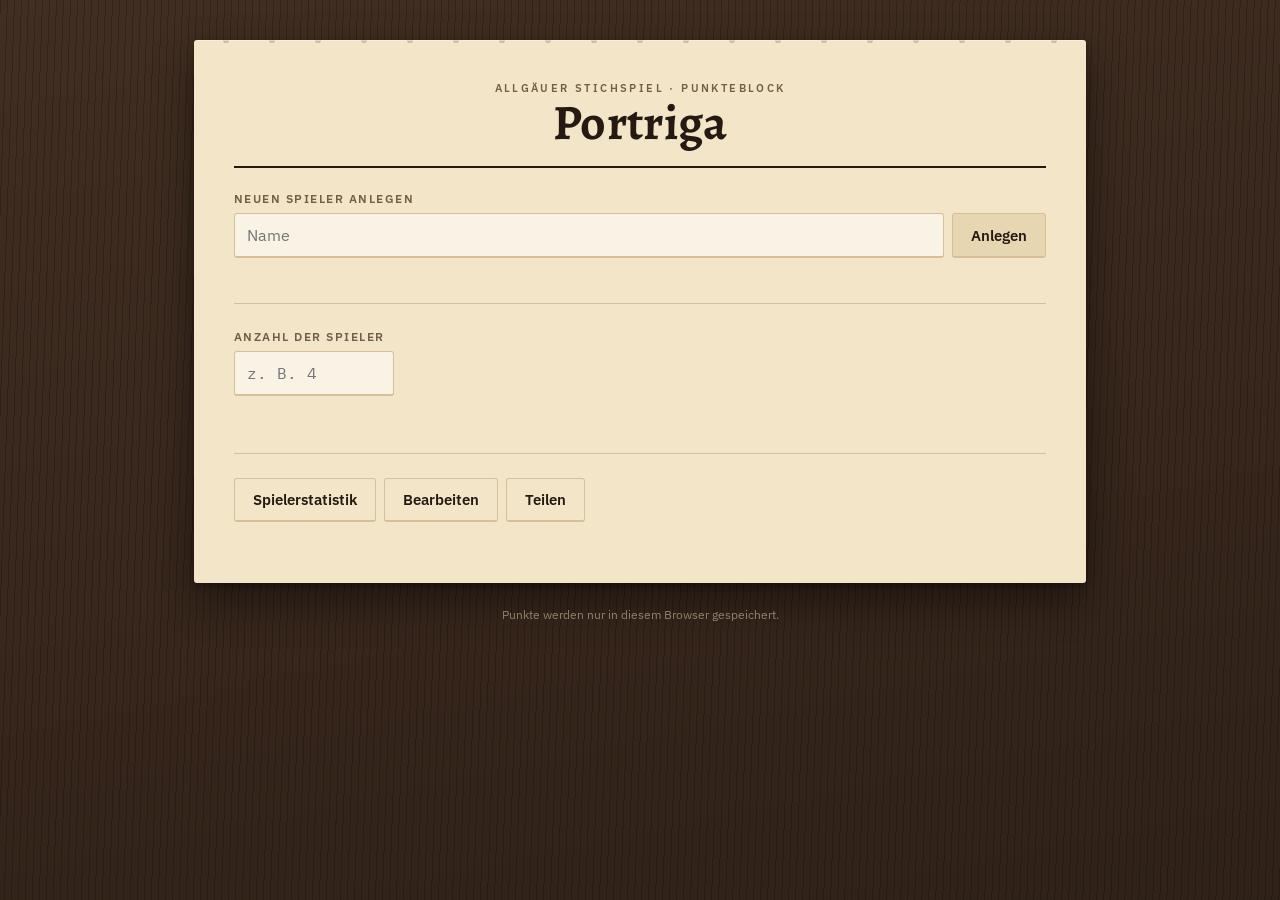
==== commit 41c772f0: "Add files via upload" ====
--- a/index.html
+++ b/index.html
@@ -89,9 +89,7 @@
         <div class="knopfreihe">
           <button class="knopf knopf--leise" id="btn-statistik" type="button">Spielerstatistik</button>
           <button class="knopf knopf--leise" id="btn-bearbeiten" type="button">Bearbeiten</button>
-        </div>
-        <div class="knopfreihe">
-          <button class="knopf knopf--leise" id="btn-teilen" type="button">Portriga teilen</button>
+          <button class="knopf knopf--leise" id="btn-teilen" type="button">Teilen</button>
         </div>
         <p class="hinweis" id="hinweis-teilen" role="status"></p>
 
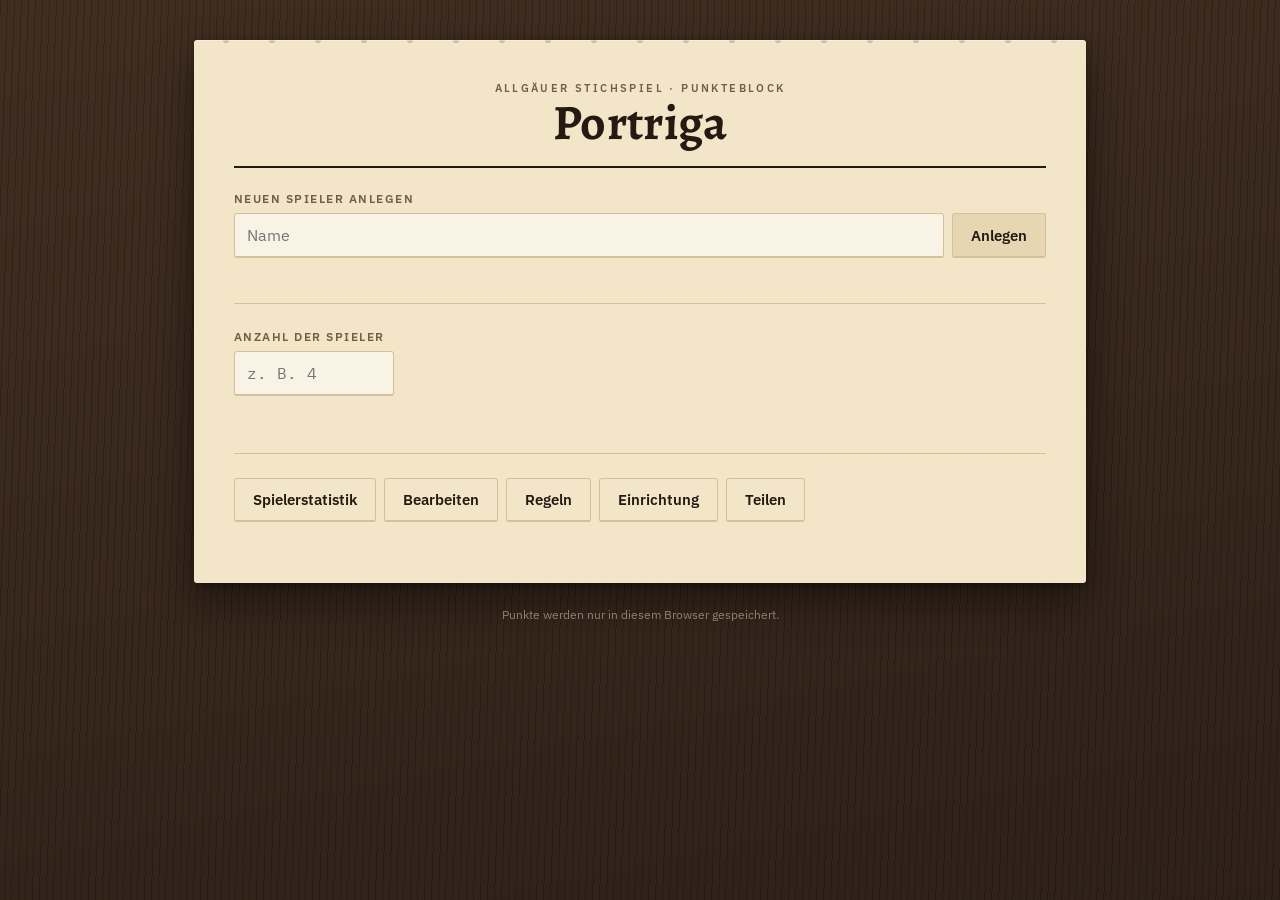
==== commit 14f90884: "Add files via upload" ====
--- a/index.html
+++ b/index.html
@@ -29,10 +29,13 @@
   .regeln-liste--nummeriert { padding-left: 1.5em; }
   .einrichtung-bild {
     display: block;
-    max-width: 100%;
+    width: 100%;
+    max-width: 240px;
     height: auto;
+    aspect-ratio: 1 / 1;
+    object-fit: cover;
     border-radius: 12px;
-    margin: 0.75em 0 1.5em;
+    margin: 0.75em auto 1.5em;
   }
 </style>
 
@@ -89,6 +92,8 @@
         <div class="knopfreihe">
           <button class="knopf knopf--leise" id="btn-statistik" type="button">Spielerstatistik</button>
           <button class="knopf knopf--leise" id="btn-bearbeiten" type="button">Bearbeiten</button>
+          <button class="knopf knopf--leise" id="btn-zu-regeln" type="button">Regeln</button>
+          <button class="knopf knopf--leise" id="btn-zu-einrichtung" type="button">Einrichtung</button>
           <button class="knopf knopf--leise" id="btn-teilen" type="button">Teilen</button>
         </div>
         <p class="hinweis" id="hinweis-teilen" role="status"></p>
@@ -159,14 +164,6 @@
       <section class="ansicht" id="ansicht-bearbeiten" hidden aria-label="Bearbeiten">
         <h2 class="ueberschrift">Bearbeiten</h2>
         <div class="menue">
-          <button class="menuepunkt" id="btn-zu-regeln" type="button">
-            <span class="menuepunkt__titel">Regeln</span>
-            <span class="menuepunkt__text">So wird Portriga gespielt und gewertet</span>
-          </button>
-          <button class="menuepunkt" id="btn-zu-einrichtung" type="button">
-            <span class="menuepunkt__titel">Einrichtung</span>
-            <span class="menuepunkt__text">Portriga zum Startbildschirm hinzufügen</span>
-          </button>
           <button class="menuepunkt" id="btn-zu-spieler-loeschen" type="button">
             <span class="menuepunkt__titel">Spieler löschen</span>
             <span class="menuepunkt__text">Erscheint in alten Partien als „Gelöschter Spieler“</span>
@@ -412,13 +409,13 @@
     btnZuRegeln.addEventListener('click', function () { zeigeAnsicht('ansicht-regeln'); });
   }
   if (btnRegelnZurueck) {
-    btnRegelnZurueck.addEventListener('click', function () { zeigeAnsicht('ansicht-bearbeiten'); });
+    btnRegelnZurueck.addEventListener('click', function () { zeigeAnsicht('ansicht-setup'); });
   }
   if (btnZuEinrichtung) {
     btnZuEinrichtung.addEventListener('click', function () { zeigeAnsicht('ansicht-einrichtung'); });
   }
   if (btnEinrichtungZurueck) {
-    btnEinrichtungZurueck.addEventListener('click', function () { zeigeAnsicht('ansicht-bearbeiten'); });
+    btnEinrichtungZurueck.addEventListener('click', function () { zeigeAnsicht('ansicht-setup'); });
   }
 
   // Teilen-Button: klassisches Teilen-Menü des Betriebssystems, sonst Link kopieren.
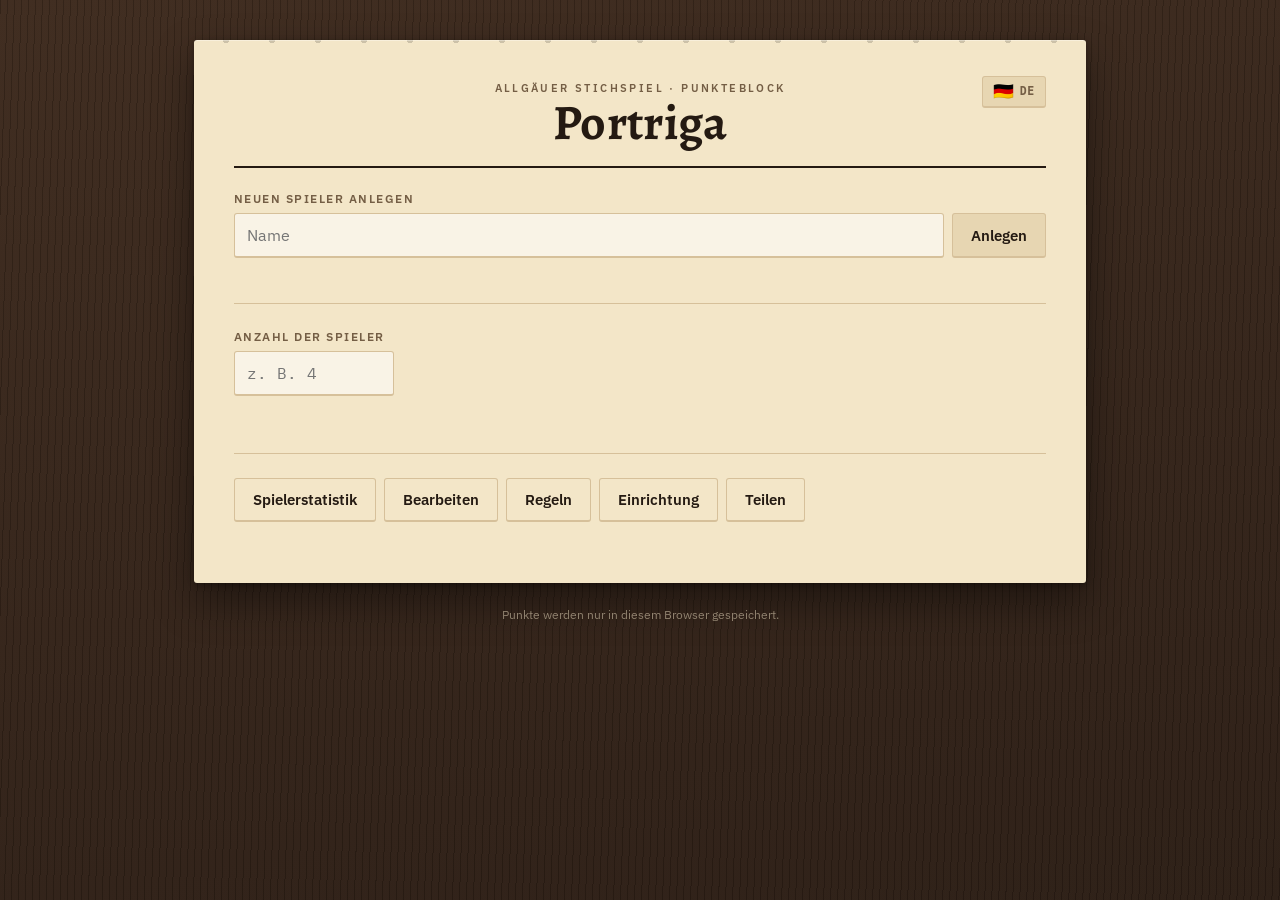
==== commit b0322ad8: "Add files via upload" ====
--- a/index.html
+++ b/index.html
@@ -53,7 +53,10 @@
   <div class="block">
 
     <header class="kopf">
-      <p class="augenbraue">Allgäuer Stichspiel · Punkteblock</p>
+      <button class="sprachknopf" id="btn-sprache" type="button" data-i18n-aria="a11y.lang">
+        <span class="sprachknopf__flagge" id="sprache-flagge">🇩🇪</span><span class="sprachknopf__code" id="sprache-code">DE</span>
+      </button>
+      <p class="augenbraue" data-i18n="kopf.augenbraue"></p>
       <h1 class="titel">Portriga</h1>
     </header>
 
@@ -62,11 +65,11 @@
       <!-- ============ SETUP ============ -->
       <section class="ansicht" id="ansicht-setup" aria-label="Neue Partie einrichten">
         <div class="feldgruppe">
-          <label class="label" for="neuer-spieler">Neuen Spieler anlegen</label>
+          <label class="label" for="neuer-spieler" data-i18n="setup.neuerSpieler"></label>
           <div class="zeile">
             <input class="eingabe" id="neuer-spieler" type="text" autocomplete="off"
-                   placeholder="Name" maxlength="40">
-            <button class="knopf" id="btn-spieler-anlegen" type="button">Anlegen</button>
+                   data-i18n-ph="setup.namePh" maxlength="40">
+            <button class="knopf" id="btn-spieler-anlegen" type="button" data-i18n="setup.anlegen"></button>
           </div>
           <p class="hinweis" id="hinweis-neuer-spieler" role="status"></p>
         </div>
@@ -74,9 +77,9 @@
         <hr class="trenner">
 
         <div class="feldgruppe">
-          <label class="label" for="anzahl-spieler">Anzahl der Spieler</label>
+          <label class="label" for="anzahl-spieler" data-i18n="setup.anzahl"></label>
           <input class="eingabe eingabe--schmal" id="anzahl-spieler" type="number"
-                 inputmode="numeric" min="1" max="10" step="1" placeholder="z. B. 4">
+                 inputmode="numeric" min="1" max="10" step="1" data-i18n-ph="setup.anzahlPh">
         </div>
 
         <div id="spieler-auswahl" class="feldgruppe"></div>
@@ -84,24 +87,21 @@
         <p class="fehler" id="fehler-setup" role="alert"></p>
 
         <div class="knopfreihe">
-          <button class="knopf knopf--stark" id="btn-spiel-starten" type="button" hidden>Spiel starten</button>
+          <button class="knopf knopf--stark" id="btn-spiel-starten" type="button" hidden data-i18n="setup.start"></button>
         </div>
 
         <hr class="trenner">
 
         <div class="knopfreihe">
-          <button class="knopf knopf--leise" id="btn-statistik" type="button">Spielerstatistik</button>
-          <button class="knopf knopf--leise" id="btn-bearbeiten" type="button">Bearbeiten</button>
-          <button class="knopf knopf--leise" id="btn-zu-regeln" type="button">Regeln</button>
-          <button class="knopf knopf--leise" id="btn-zu-einrichtung" type="button">Einrichtung</button>
-          <button class="knopf knopf--leise" id="btn-teilen" type="button">Teilen</button>
+          <button class="knopf knopf--leise" id="btn-statistik" type="button" data-i18n="setup.statistik"></button>
+          <button class="knopf knopf--leise" id="btn-bearbeiten" type="button" data-i18n="setup.bearbeiten"></button>
+          <button class="knopf knopf--leise" id="btn-zu-regeln" type="button" data-i18n="setup.regeln"></button>
+          <button class="knopf knopf--leise" id="btn-zu-einrichtung" type="button" data-i18n="setup.einrichtung"></button>
+          <button class="knopf knopf--leise" id="btn-teilen" type="button" data-i18n="setup.teilen"></button>
         </div>
         <p class="hinweis" id="hinweis-teilen" role="status"></p>
 
-        <p class="speicherwarnung" id="speicherwarnung" hidden>
-          Dieser Browser erlaubt kein dauerhaftes Speichern. Die Partie funktioniert,
-          aber die Daten sind nach dem Schließen des Tabs weg.
-        </p>
+        <p class="speicherwarnung" id="speicherwarnung" hidden data-i18n="setup.speicherwarnung"></p>
       </section>
 
       <!-- ============ SPIEL ============ -->
@@ -115,333 +115,420 @@
         <p class="fehler" id="hinweis-stiche" role="status"></p>
 
         <div class="knopfreihe">
-          <button class="knopf knopf--stark" id="btn-runde-abschliessen" type="button" disabled>
-            Runde abschließen
-          </button>
-          <button class="knopf knopf--leise" id="btn-korrigieren-spiel" type="button">
-            Letzte Runde korrigieren
-          </button>
+          <button class="knopf knopf--stark" id="btn-runde-abschliessen" type="button" disabled data-i18n="spiel.abschliessen"></button>
+          <button class="knopf knopf--leise" id="btn-korrigieren-spiel" type="button" data-i18n="spiel.korrigieren"></button>
         </div>
       </section>
 
       <!-- ============ ENDE ============ -->
       <section class="ansicht" id="ansicht-ende" hidden aria-label="Partie beendet">
-        <h2 class="ueberschrift">Spiel beendet</h2>
+        <h2 class="ueberschrift" data-i18n="ende.titel"></h2>
         <div id="endstand" class="endstand"></div>
 
         <hr class="trenner">
-        <h3 class="unterschrift">Punkteverlauf</h3>
+        <h3 class="unterschrift" data-i18n="ende.verlauf"></h3>
         <div id="verlauf-chart" class="chart"></div>
         <div id="chart-legende" class="legende"></div>
 
         <hr class="trenner">
-        <h3 class="unterschrift">Historie <span class="beiwerk">Ansage / Stiche / Punkte</span></h3>
+        <h3 class="unterschrift"><span data-i18n="ende.historie"></span> <span class="beiwerk" data-i18n="ende.historieSub"></span></h3>
         <div class="tabellenrahmen"><div id="historie-tabelle"></div></div>
 
         <hr class="trenner">
-        <h3 class="unterschrift">Statistik dieser Partie</h3>
+        <h3 class="unterschrift" data-i18n="ende.partieStatistik"></h3>
         <div id="partie-statistik" class="notizen"></div>
 
         <div class="knopfreihe knopfreihe--abstand">
-          <button class="knopf knopf--leise" id="btn-korrigieren-ende" type="button">
-            Letzte Runde korrigieren
-          </button>
-          <button class="knopf knopf--stark" id="btn-neues-spiel" type="button">Neues Spiel</button>
-          <button class="knopf knopf--leise" id="btn-statistik-ende" type="button">Spielerstatistik</button>
+          <button class="knopf knopf--leise" id="btn-korrigieren-ende" type="button" data-i18n="spiel.korrigieren"></button>
+          <button class="knopf knopf--stark" id="btn-neues-spiel" type="button" data-i18n="ende.neuesSpiel"></button>
+          <button class="knopf knopf--leise" id="btn-statistik-ende" type="button" data-i18n="setup.statistik"></button>
         </div>
       </section>
 
       <!-- ============ STATISTIK ============ -->
       <section class="ansicht" id="ansicht-statistik" hidden aria-label="Spielerstatistik">
-        <h2 class="ueberschrift">Spielerstatistik</h2>
+        <h2 class="ueberschrift" data-i18n="stat.titel"></h2>
         <div id="statistik-inhalt"></div>
         <div class="knopfreihe knopfreihe--abstand">
-          <button class="knopf knopf--leise" id="btn-statistik-zurueck" type="button">Zurück</button>
+          <button class="knopf knopf--leise" id="btn-statistik-zurueck" type="button" data-i18n="allg.zurueck"></button>
         </div>
       </section>
 
       <!-- ============ BEARBEITEN ============ -->
       <section class="ansicht" id="ansicht-bearbeiten" hidden aria-label="Bearbeiten">
-        <h2 class="ueberschrift">Bearbeiten</h2>
+        <h2 class="ueberschrift" data-i18n="bearb.titel"></h2>
         <div class="menue">
           <button class="menuepunkt" id="btn-zu-spieler-loeschen" type="button">
-            <span class="menuepunkt__titel">Spieler löschen</span>
-            <span class="menuepunkt__text">Erscheint in alten Partien als „Gelöschter Spieler“</span>
+            <span class="menuepunkt__titel" data-i18n="bearb.spielerLoeschen"></span>
+            <span class="menuepunkt__text" data-i18n="bearb.spielerLoeschenText"></span>
           </button>
           <button class="menuepunkt" id="btn-zu-spieler-bearbeiten" type="button">
-            <span class="menuepunkt__titel">Spieler bearbeiten</span>
-            <span class="menuepunkt__text">Namen ändern</span>
+            <span class="menuepunkt__titel" data-i18n="bearb.spielerBearbeiten"></span>
+            <span class="menuepunkt__text" data-i18n="bearb.spielerBearbeitenText"></span>
           </button>
           <button class="menuepunkt" id="btn-zu-spiel-bearbeiten" type="button">
-            <span class="menuepunkt__titel">Spiel bearbeiten</span>
-            <span class="menuepunkt__text">Endpunkte, Datum und Uhrzeit ändern</span>
+            <span class="menuepunkt__titel" data-i18n="bearb.spielBearbeiten"></span>
+            <span class="menuepunkt__text" data-i18n="bearb.spielBearbeitenText"></span>
           </button>
           <button class="menuepunkt" id="btn-zu-spiel-loeschen" type="button">
-            <span class="menuepunkt__titel">Spiel löschen</span>
-            <span class="menuepunkt__text">Verschwindet aus allen Statistiken</span>
+            <span class="menuepunkt__titel" data-i18n="bearb.spielLoeschen"></span>
+            <span class="menuepunkt__text" data-i18n="bearb.spielLoeschenText"></span>
           </button>
         </div>
 
         <hr class="trenner">
         <div class="feldgruppe">
-          <p class="label">Datensicherung</p>
-          <p class="notiz">Die Partien liegen nur in diesem Browser. Sicherung herunterladen,
-            um sie auf ein anderes Gerät zu übertragen.</p>
+          <p class="label" data-i18n="bearb.sicherung"></p>
+          <p class="notiz" data-i18n="bearb.sicherungText"></p>
           <div class="knopfreihe">
-            <button class="knopf knopf--leise" id="btn-export" type="button">Sicherung speichern</button>
-            <button class="knopf knopf--leise" id="btn-import" type="button">Sicherung laden</button>
+            <button class="knopf knopf--leise" id="btn-export" type="button" data-i18n="bearb.export"></button>
+            <button class="knopf knopf--leise" id="btn-import" type="button" data-i18n="bearb.import"></button>
             <input type="file" id="import-datei" accept="application/json,.json" hidden>
           </div>
           <p class="hinweis" id="hinweis-sicherung" role="status"></p>
         </div>
 
         <div class="knopfreihe knopfreihe--abstand">
-          <button class="knopf knopf--leise" id="btn-bearbeiten-zurueck" type="button">Zurück</button>
+          <button class="knopf knopf--leise" id="btn-bearbeiten-zurueck" type="button" data-i18n="allg.zurueck"></button>
         </div>
       </section>
 
       <!-- ============ SPIELER LÖSCHEN ============ -->
       <section class="ansicht" id="ansicht-spieler-loeschen" hidden aria-label="Spieler löschen">
-        <h2 class="ueberschrift">Spieler löschen</h2>
-        <div class="feldgruppe">
-          <label class="label" for="wahl-spieler-loeschen">Spieler auswählen</label>
+        <h2 class="ueberschrift" data-i18n="bearb.spielerLoeschen"></h2>
+        <div class="feldgruppe">
+          <label class="label" for="wahl-spieler-loeschen" data-i18n="bearb.spielerWaehlen"></label>
           <select class="eingabe" id="wahl-spieler-loeschen"></select>
         </div>
         <p class="fehler" id="fehler-spieler-loeschen" role="alert"></p>
         <div class="knopfreihe">
-          <button class="knopf knopf--gefahr" id="btn-spieler-loeschen" type="button">Spieler löschen</button>
-          <button class="knopf knopf--leise zurueck-bearbeiten" type="button">Zurück</button>
+          <button class="knopf knopf--gefahr" id="btn-spieler-loeschen" type="button" data-i18n="bearb.spielerLoeschen"></button>
+          <button class="knopf knopf--leise zurueck-bearbeiten" type="button" data-i18n="allg.zurueck"></button>
         </div>
       </section>
 
       <!-- ============ SPIELER BEARBEITEN ============ -->
       <section class="ansicht" id="ansicht-spieler-bearbeiten" hidden aria-label="Spieler bearbeiten">
-        <h2 class="ueberschrift">Spieler bearbeiten</h2>
-        <div class="feldgruppe">
-          <label class="label" for="wahl-spieler-bearbeiten">Spieler auswählen</label>
+        <h2 class="ueberschrift" data-i18n="bearb.spielerBearbeiten"></h2>
+        <div class="feldgruppe">
+          <label class="label" for="wahl-spieler-bearbeiten" data-i18n="bearb.spielerWaehlen"></label>
           <select class="eingabe" id="wahl-spieler-bearbeiten"></select>
         </div>
         <div class="feldgruppe">
-          <label class="label" for="neuer-name">Neuer Name</label>
+          <label class="label" for="neuer-name" data-i18n="bearb.neuerName"></label>
           <input class="eingabe" id="neuer-name" type="text" autocomplete="off" maxlength="40">
         </div>
         <p class="fehler" id="fehler-spieler-bearbeiten" role="alert"></p>
         <div class="knopfreihe">
-          <button class="knopf knopf--stark" id="btn-spieler-speichern" type="button">Speichern</button>
-          <button class="knopf knopf--leise zurueck-bearbeiten" type="button">Zurück</button>
+          <button class="knopf knopf--stark" id="btn-spieler-speichern" type="button" data-i18n="allg.speichern"></button>
+          <button class="knopf knopf--leise zurueck-bearbeiten" type="button" data-i18n="allg.zurueck"></button>
         </div>
       </section>
 
       <!-- ============ SPIEL LÖSCHEN ============ -->
       <section class="ansicht" id="ansicht-spiel-loeschen" hidden aria-label="Spiel löschen">
-        <h2 class="ueberschrift">Spiel löschen</h2>
-        <div class="feldgruppe">
-          <label class="label" for="wahl-spiel-loeschen">Partie auswählen</label>
+        <h2 class="ueberschrift" data-i18n="bearb.spielLoeschen"></h2>
+        <div class="feldgruppe">
+          <label class="label" for="wahl-spiel-loeschen" data-i18n="bearb.partieWaehlen"></label>
           <select class="eingabe" id="wahl-spiel-loeschen"></select>
         </div>
         <p class="fehler" id="fehler-spiel-loeschen" role="alert"></p>
         <div class="knopfreihe">
-          <button class="knopf knopf--gefahr" id="btn-spiel-loeschen" type="button">Partie löschen</button>
-          <button class="knopf knopf--leise zurueck-bearbeiten" type="button">Zurück</button>
+          <button class="knopf knopf--gefahr" id="btn-spiel-loeschen" type="button" data-i18n="bearb.partieLoeschen"></button>
+          <button class="knopf knopf--leise zurueck-bearbeiten" type="button" data-i18n="allg.zurueck"></button>
         </div>
       </section>
 
       <!-- ============ SPIEL BEARBEITEN ============ -->
       <section class="ansicht" id="ansicht-spiel-bearbeiten" hidden aria-label="Spiel bearbeiten">
-        <h2 class="ueberschrift">Spiel bearbeiten</h2>
-        <div class="feldgruppe">
-          <label class="label" for="wahl-spiel-bearbeiten">Partie auswählen</label>
+        <h2 class="ueberschrift" data-i18n="bearb.spielBearbeiten"></h2>
+        <div class="feldgruppe">
+          <label class="label" for="wahl-spiel-bearbeiten" data-i18n="bearb.partieWaehlen"></label>
           <select class="eingabe" id="wahl-spiel-bearbeiten"></select>
         </div>
 
         <div id="spiel-bearbeiten-felder" hidden>
           <div class="zeile zeile--zwei">
             <div class="feldgruppe">
-              <label class="label" for="spiel-datum">Datum</label>
+              <label class="label" for="spiel-datum" data-i18n="bearb.datum"></label>
               <input class="eingabe" id="spiel-datum" type="date">
             </div>
             <div class="feldgruppe">
-              <label class="label" for="spiel-zeit">Uhrzeit</label>
+              <label class="label" for="spiel-zeit" data-i18n="bearb.uhrzeit"></label>
               <input class="eingabe" id="spiel-zeit" type="time">
             </div>
           </div>
-          <p class="label">Endpunkte</p>
+          <p class="label" data-i18n="bearb.endpunkte"></p>
           <div id="spiel-punkte-felder" class="eingabeliste"></div>
         </div>
 
         <p class="fehler" id="fehler-spiel-bearbeiten" role="alert"></p>
         <div class="knopfreihe">
-          <button class="knopf knopf--stark" id="btn-spiel-speichern" type="button">Speichern</button>
-          <button class="knopf knopf--leise zurueck-bearbeiten" type="button">Zurück</button>
+          <button class="knopf knopf--stark" id="btn-spiel-speichern" type="button" data-i18n="allg.speichern"></button>
+          <button class="knopf knopf--leise zurueck-bearbeiten" type="button" data-i18n="allg.zurueck"></button>
         </div>
       </section>
 
       <!-- ============ REGELN ============ -->
       <section class="ansicht" id="ansicht-regeln" hidden aria-label="Regeln">
-        <h2 class="ueberschrift">Regeln</h2>
+        <h2 class="ueberschrift" data-i18n="regeln.titel"></h2>
         <div class="regeln-inhalt">
-
-          <h3 class="unterschrift">Worum es geht</h3>
-          <p class="notiz">Portriga ist das Allgäuer Stichspiel für 3 bis 10 Spieler. Jeder schätzt zu
-            Beginn jeder Runde sein Blatt ein und sagt an, wie viele Stiche er gewinnen wird.
-            Wer richtig liegt, bekommt Pluspunkte – wer daneben liegt, Minuspunkte.</p>
-
-          <h3 class="unterschrift">Karten</h3>
-          <p class="notiz">Gespielt wird mit dem deutschen Blatt zu 36 Karten je Farbe
-            (6, 7, 8, 9, 10, Unter, Ober, König, Ass). Bis zu fünf Spieler reicht ein
-            Kartenspiel, ab sechs Spielern kommt ein zweites dazu.</p>
-
-          <h3 class="unterschrift">Ablauf einer Partie</h3>
-          <p class="notiz">Eine Partie dauert 15 Runden. Die Anzahl der Karten pro Spieler
-            steigt von Runde zu Runde: 1, 2, 3 … bis 7. Mit 7 Karten wird insgesamt dreimal
-            gespielt, danach geht es wieder rückwärts bis auf 1 Karte. Nach jeder Runde
-            wandert der Geber im Uhrzeigersinn weiter.</p>
-
-          <h3 class="unterschrift">Trumpf</h3>
-          <p class="notiz">Nachdem der Geber ausgeteilt hat, wird die oberste Karte des
-            Reststapels aufgedeckt. Ihre Farbe ist für diese Runde Trumpf.</p>
-
-          <h3 class="unterschrift">Ansage</h3>
-          <p class="notiz">Beginnend beim Spieler links vom Geber sagt reihum jeder an, wie
-            viele Stiche er mit seinem Blatt gewinnen kann. Auch „null“ ist erlaubt. Die
-            Summe aller Ansagen muss nicht mit der Anzahl der gespielten Karten übereinstimmen.</p>
-
-          <h3 class="unterschrift">Stiche spielen</h3>
-          <p class="notiz">Der Spieler links vom Geber spielt die erste Karte aus. Alle
-            anderen müssen die angespielte Farbe bedienen. Wer das nicht kann, muss – sofern
-            vorhanden – mit Trumpf stechen, andernfalls darf eine beliebige Karte abgeworfen
-            werden. Den Stich gewinnt die höchste Karte der angespielten Farbe oder der
-            höchste Trumpf. Werden mit zwei Kartenspielen gleiche Karten ausgespielt, zählt
-            die zuerst gespielte höher.</p>
-
-          <h3 class="unterschrift">Punkte</h3>
-          <p class="notiz">Am Ende jeder Runde wird verglichen, ob die Ansage erfüllt wurde:</p>
+          <h3 class="unterschrift" data-i18n="regeln.h1"></h3><p class="notiz" data-i18n="regeln.p1"></p>
+          <h3 class="unterschrift" data-i18n="regeln.h2"></h3><p class="notiz" data-i18n="regeln.p2"></p>
+          <h3 class="unterschrift" data-i18n="regeln.h3"></h3><p class="notiz" data-i18n="regeln.p3"></p>
+          <h3 class="unterschrift" data-i18n="regeln.h4"></h3><p class="notiz" data-i18n="regeln.p4"></p>
+          <h3 class="unterschrift" data-i18n="regeln.h5"></h3><p class="notiz" data-i18n="regeln.p5"></p>
+          <h3 class="unterschrift" data-i18n="regeln.h6"></h3><p class="notiz" data-i18n="regeln.p6"></p>
+          <h3 class="unterschrift" data-i18n="regeln.h7"></h3><p class="notiz" data-i18n="regeln.p7"></p>
           <ul class="regeln-liste">
-            <li>Ansage erfüllt: 10 Punkte plus 3 Punkte pro Stich. Wer z. B. 3 Stiche
-              angesagt und gemacht hat, bekommt 19 Punkte; bei einer Ansage von 0 sind es
-              10 Punkte.</li>
-            <li>Ansage verfehlt: 3 Minuspunkte für jeden Stich Differenz – egal ob zu viele
-              oder zu wenige Stiche gemacht wurden.</li>
+            <li data-i18n="regeln.li1"></li>
+            <li data-i18n="regeln.li2"></li>
           </ul>
-
-          <h3 class="unterschrift">Spielende</h3>
-          <p class="notiz">Nach 15 Runden gewinnt, wer die meisten Punkte gesammelt hat.</p>
-
+          <h3 class="unterschrift" data-i18n="regeln.h8"></h3><p class="notiz" data-i18n="regeln.p8"></p>
         </div>
         <div class="knopfreihe knopfreihe--abstand">
-          <button class="knopf knopf--leise" id="btn-regeln-zurueck" type="button">Zurück</button>
+          <button class="knopf knopf--leise" id="btn-regeln-zurueck" type="button" data-i18n="allg.zurueck"></button>
         </div>
       </section>
 
       <!-- ============ EINRICHTUNG ============ -->
       <section class="ansicht" id="ansicht-einrichtung" hidden aria-label="Einrichtung">
-        <h2 class="ueberschrift">Einrichtung</h2>
-        <p class="notiz">Portriga lässt sich wie eine App auf dem Startbildschirm ablegen –
-          ganz ohne App Store. Dann öffnet sich der Punkteblock mit einem Fingertipp,
-          genau wie eine installierte App.</p>
-
-        <hr class="trenner">
-
-        <h3 class="unterschrift">iPhone / iPad <span class="beiwerk">Safari</span></h3>
-        <ol class="regeln-liste regeln-liste--nummeriert">
-          <li>Portriga in Safari öffnen.</li>
-          <li>Unten auf das Teilen-Symbol tippen (Quadrat mit Pfeil nach oben).</li>
-          <li>Im Menü „Zum Home-Bildschirm“ auswählen.</li>
-          <li>Namen bestätigen und oben rechts auf „Hinzufügen“ tippen.</li>
-        </ol>
-        <img class="einrichtung-bild" src="screen_apple.png"
-             alt="Screenshot: In Safari über das Teilen-Symbol „Zum Home-Bildschirm“ wählen">
-
-        <hr class="trenner">
-
-        <h3 class="unterschrift">Android <span class="beiwerk">Chrome</span></h3>
-        <ol class="regeln-liste regeln-liste--nummeriert">
-          <li>Portriga in Chrome öffnen.</li>
-          <li>Oben rechts auf das Drei-Punkte-Menü tippen.</li>
-          <li>„App installieren“ bzw. „Zum Startbildschirm hinzufügen“ auswählen.</li>
-          <li>Auswahl mit „Installieren“ bzw. „Hinzufügen“ bestätigen.</li>
-        </ol>
-        <img class="einrichtung-bild" src="screen_android.png"
-             alt="Screenshot: In Chrome über das Menü „Zum Startbildschirm hinzufügen“ wählen">
+        <h2 class="ueberschrift" data-i18n="einr.titel"></h2>
+        <p class="notiz" id="einr-intro"></p>
+
+        <div class="reiter" id="einr-reiter" role="tablist">
+          <button class="reiter__knopf" type="button" data-os="ios" role="tab" data-i18n="einr.ios"></button>
+          <button class="reiter__knopf" type="button" data-os="android" role="tab" data-i18n="einr.android"></button>
+          <button class="reiter__knopf" type="button" data-os="desktop" role="tab" data-i18n="einr.desktop"></button>
+        </div>
+
+        <ol class="schritte" id="einr-schritte"></ol>
+
+        <div class="knopfreihe">
+          <button class="knopf knopf--stark" id="btn-einr-installieren" type="button" hidden
+                  data-i18n="einr.install"></button>
+        </div>
+
+        <p class="notiz" id="einr-notiz"></p>
 
         <div class="knopfreihe knopfreihe--abstand">
-          <button class="knopf knopf--leise" id="btn-einrichtung-zurueck" type="button">Zurück</button>
+          <button class="knopf knopf--leise" id="btn-einrichtung-zurueck" type="button" data-i18n="allg.zurueck"></button>
         </div>
       </section>
 
       <!-- ============ SICHERHEITSABFRAGE ============ -->
       <section class="ansicht" id="ansicht-sicherheit" hidden aria-label="Sicherheitsabfrage">
         <div class="warnblock">
-          <p class="augenbraue augenbraue--warnung">Sicherheitsabfrage</p>
+          <p class="augenbraue augenbraue--warnung" data-i18n="warn.titel"></p>
           <p class="warnblock__text" id="sicherheit-text"></p>
         </div>
         <div class="knopfreihe">
-          <button class="knopf knopf--gefahr" id="btn-sicherheit-ja" type="button">Ja, wirklich</button>
-          <button class="knopf knopf--leise" id="btn-sicherheit-nein" type="button">Abbrechen</button>
+          <button class="knopf knopf--gefahr" id="btn-sicherheit-ja" type="button" data-i18n="warn.ja"></button>
+          <button class="knopf knopf--leise" id="btn-sicherheit-nein" type="button" data-i18n="warn.nein"></button>
         </div>
       </section>
 
     </main>
   </div>
 
+  <div class="sprachwahl" id="sprachwahl" hidden>
+    <div class="sprachwahl__blatt">
+      <div class="sprachwahl__kopf">
+        <h2 class="unterschrift" data-i18n="lang.title" style="margin:0"></h2>
+        <button class="knopf knopf--leise" id="btn-sprache-zu" type="button" data-i18n="allg.zurueck"></button>
+      </div>
+      <input class="eingabe" id="sprache-suche" type="search" autocomplete="off" data-i18n-ph="lang.search">
+      <div class="sprachwahl__liste" id="sprache-liste"></div>
+    </div>
+  </div>
+
   <footer class="fuss">
-    <p>Punkte werden nur in diesem Browser gespeichert.</p>
+    <p data-i18n="fuss.text"></p>
   </footer>
 </div>
 
+<script src="sprachen.js"></script>
+<script src="i18n.js"></script>
 <script src="db.js"></script>
 <script src="app.js"></script>
 <script>
 (function () {
-  // Ansicht wechseln, ohne die bestehende App-Logik in app.js anzufassen.
+  var $ = function (id) { return document.getElementById(id); };
+
+  /* ---------------- Ansichtswechsel ---------------- */
+
   function zeigeAnsicht(id) {
     document.querySelectorAll('main#ansichten .ansicht').forEach(function (ansicht) {
       ansicht.hidden = (ansicht.id !== id);
     });
-  }
-
-  var btnZuRegeln = document.getElementById('btn-zu-regeln');
-  var btnRegelnZurueck = document.getElementById('btn-regeln-zurueck');
-  var btnZuEinrichtung = document.getElementById('btn-zu-einrichtung');
-  var btnEinrichtungZurueck = document.getElementById('btn-einrichtung-zurueck');
-
-  if (btnZuRegeln) {
-    btnZuRegeln.addEventListener('click', function () { zeigeAnsicht('ansicht-regeln'); });
-  }
-  if (btnRegelnZurueck) {
-    btnRegelnZurueck.addEventListener('click', function () { zeigeAnsicht('ansicht-setup'); });
-  }
-  if (btnZuEinrichtung) {
-    btnZuEinrichtung.addEventListener('click', function () { zeigeAnsicht('ansicht-einrichtung'); });
-  }
-  if (btnEinrichtungZurueck) {
-    btnEinrichtungZurueck.addEventListener('click', function () { zeigeAnsicht('ansicht-setup'); });
-  }
-
-  // Teilen-Button: klassisches Teilen-Menü des Betriebssystems, sonst Link kopieren.
-  var btnTeilen = document.getElementById('btn-teilen');
-  var hinweisTeilen = document.getElementById('hinweis-teilen');
+    window.scrollTo(0, 0);
+  }
+
+  var wege = [
+    ['btn-zu-regeln', 'ansicht-regeln'],
+    ['btn-regeln-zurueck', 'ansicht-setup'],
+    ['btn-einrichtung-zurueck', 'ansicht-setup']
+  ];
+  wege.forEach(function (w) {
+    var k = $(w[0]);
+    if (k) k.addEventListener('click', function () { zeigeAnsicht(w[1]); });
+  });
+
+  /* ---------------- Sprache ---------------- */
+
+  function zeichneSprachliste(filter) {
+    var kiste = $('sprache-liste');
+    var f = (filter || '').trim().toLowerCase();
+    kiste.innerHTML = '';
+    REGIONS.filter(function (r) {
+      return !f
+        || r.country.toLowerCase().indexOf(f) > -1
+        || r.label.toLowerCase().indexOf(f) > -1
+        || (LANG_NAMES[r.lang] || '').toLowerCase().indexOf(f) > -1
+        || r.code.toLowerCase().indexOf(f) > -1;
+    }).forEach(function (r) {
+      var k = document.createElement('button');
+      k.type = 'button';
+      k.className = 'sprachzeile';
+      k.setAttribute('aria-pressed', String(r.code === I18N.region.code));
+      k.innerHTML = '<span class="sprachzeile__flagge">' + r.flag + '</span>' +
+        '<span class="sprachzeile__text"><b>' + r.country + '</b>' +
+        '<small>' + (LANG_NAMES[r.lang] || r.lang) + '</small></span>' +
+        '<span class="sprachzeile__code">' + r.label + '</span>';
+      k.addEventListener('click', function () { setzeSprache(r.code); });
+      kiste.appendChild(k);
+    });
+  }
+
+  function setzeSprache(code) {
+    try { localStorage.setItem('portriga.sprache', code); } catch (e) {}
+    I18N.load(code);
+    $('sprachwahl').hidden = true;
+    uebernehmeSprache();
+  }
+
+  /* Alles neu beschriften. Die Ansichten, die ihre Inhalte selbst erzeugen,
+     baut app.js beim nächsten Öffnen ohnehin neu auf. */
+  function uebernehmeSprache() {
+    I18N.apply();
+    $('sprache-flagge').textContent = I18N.region.flag;
+    $('sprache-code').textContent = I18N.region.label;
+    zeichneEinrichtung();
+    if (window.Portriga && Portriga.neuZeichnen) Portriga.neuZeichnen();
+  }
+
+  $('btn-sprache').addEventListener('click', function () {
+    $('sprache-suche').value = '';
+    zeichneSprachliste('');
+    $('sprachwahl').hidden = false;
+    var aktiv = document.querySelector('.sprachzeile[aria-pressed="true"]');
+    if (aktiv) aktiv.scrollIntoView({ block: 'center' });
+  });
+  $('btn-sprache-zu').addEventListener('click', function () { $('sprachwahl').hidden = true; });
+  $('sprachwahl').addEventListener('click', function (e) {
+    if (e.target === $('sprachwahl')) $('sprachwahl').hidden = true;
+  });
+  $('sprache-suche').addEventListener('input', function (e) { zeichneSprachliste(e.target.value); });
+  document.addEventListener('keydown', function (e) {
+    if (e.key === 'Escape' && !$('sprachwahl').hidden) $('sprachwahl').hidden = true;
+  });
+
+  /* ---------------- Einrichtung ---------------- */
+
+  var SCHRITTE = { ios: 4, android: 4, desktop: 4 };
+  var installEreignis = null;
+
+  function erkenneSystem() {
+    var ua = navigator.userAgent;
+    // iPadOS meldet sich seit Version 13 als Mac; einen Mac mit Touch gibt es nicht.
+    if (/iPhone|iPad|iPod/.test(ua) || (/Mac/.test(ua) && navigator.maxTouchPoints > 1)) return 'ios';
+    if (/Android/.test(ua)) return 'android';
+    return 'desktop';
+  }
+  function istInstalliert() {
+    return matchMedia('(display-mode: standalone)').matches || navigator.standalone === true;
+  }
+
+  var system = erkenneSystem();
+
+  function zeichneEinrichtung() {
+    var knoepfe = $('einr-reiter').querySelectorAll('.reiter__knopf');
+    Array.prototype.forEach.call(knoepfe, function (k) {
+      k.setAttribute('aria-selected', String(k.dataset.os === system));
+    });
+
+    var liste = '';
+    for (var i = 1; i <= SCHRITTE[system]; i++) {
+      liste += '<li>' + I18N.t('einr.' + system + i) + '</li>';
+    }
+    $('einr-schritte').innerHTML = liste;
+    $('einr-notiz').textContent = I18N.t('einr.' + system + 'Note');
+    $('einr-intro').textContent = I18N.t(istInstalliert() ? 'einr.introDone' : 'einr.intro');
+    // Knopf nur zeigen, wenn er auch zum tatsächlichen Gerät gehört
+    $('btn-einr-installieren').hidden = !installEreignis || system !== erkenneSystem();
+  }
+
+  $('einr-reiter').addEventListener('click', function (e) {
+    var k = e.target.closest('.reiter__knopf');
+    if (!k) return;
+    system = k.dataset.os;
+    zeichneEinrichtung();
+  });
+
+  $('btn-zu-einrichtung').addEventListener('click', function () {
+    system = erkenneSystem();
+    zeichneEinrichtung();
+    zeigeAnsicht('ansicht-einrichtung');
+  });
+
+  window.addEventListener('beforeinstallprompt', function (e) {
+    e.preventDefault();               // eigenen Knopf statt Chromes Balken
+    installEreignis = e;
+    zeichneEinrichtung();
+  });
+  window.addEventListener('appinstalled', function () {
+    installEreignis = null;
+    $('btn-einr-installieren').hidden = true;
+  });
+  $('btn-einr-installieren').addEventListener('click', function () {
+    if (!installEreignis) return;
+    installEreignis.prompt();
+    installEreignis = null;           // verbraucht, ein zweiter Aufruf wirft
+    $('btn-einr-installieren').hidden = true;
+  });
+
+  /* ---------------- Teilen ---------------- */
+
+  var btnTeilen = $('btn-teilen');
+  var hinweisTeilen = $('hinweis-teilen');
 
   if (btnTeilen) {
     btnTeilen.addEventListener('click', function () {
       var daten = {
-        title: 'Portriga – Punkteblock',
-        text: 'Portriga: der Punkteblock für das Kartenspiel Portriga.',
+        title: 'Portriga',
+        text: I18N.t('msg.teilenText'),
         url: window.location.href
       };
       if (navigator.share) {
-        navigator.share(daten).catch(function () { /* abgebrochen, kein Fehler nötig */ });
+        navigator.share(daten).catch(function () { /* abgebrochen */ });
       } else if (navigator.clipboard && navigator.clipboard.writeText) {
         navigator.clipboard.writeText(daten.url).then(function () {
-          if (hinweisTeilen) { hinweisTeilen.textContent = 'Link kopiert!'; }
+          if (hinweisTeilen) hinweisTeilen.textContent = I18N.t('msg.linkKopiert');
         }).catch(function () {
-          if (hinweisTeilen) { hinweisTeilen.textContent = daten.url; }
+          if (hinweisTeilen) hinweisTeilen.textContent = daten.url;
         });
       } else {
-        window.prompt('Link kopieren:', daten.url);
+        window.prompt(daten.url);
       }
     });
   }
+
+  /* ---------------- Start ---------------- */
+
+  var gemerkt = null;
+  try { gemerkt = localStorage.getItem('portriga.sprache'); } catch (e) {}
+  I18N.load(gemerkt || FALLBACK);
+  uebernehmeSprache();
 })();
 </script>
 </body>
--- a/styles.css
+++ b/styles.css
@@ -654,3 +654,227 @@
 @media (prefers-reduced-motion: reduce) {
   * { animation-duration: 0.01ms !important; transition-duration: 0.01ms !important; }
 }
+
+/* ============================================================
+   Sprachwahl und Einrichtung
+   ============================================================ */
+
+/* hidden muss gewinnen, auch gegen Klassen mit eigenem display */
+[hidden] { display: none !important; }
+
+/* ---------- Sprachknopf im Kopf ---------- */
+
+.kopf { position: relative; }
+
+.sprachknopf {
+  position: absolute;
+  top: -4px;
+  right: 0;
+  display: inline-flex;
+  align-items: center;
+  gap: 6px;
+  font-family: var(--ui);
+  color: var(--tinte);
+  background-color: var(--block-tief);
+  border: 1px solid var(--block-linie);
+  border-bottom-width: 2px;
+  border-radius: var(--radius);
+  padding: 6px 10px;
+  cursor: pointer;
+  transition: background-color 0.15s ease, transform 0.08s ease;
+}
+
+.sprachknopf:hover { background-color: #EFDFBC; }
+.sprachknopf:active { transform: translateY(1px); border-bottom-width: 1px; }
+.sprachknopf:focus-visible { outline: 2px solid var(--gold); outline-offset: 2px; }
+
+.sprachknopf__flagge { font-size: 1.05rem; line-height: 1; }
+
+.sprachknopf__code {
+  font-family: var(--zahlen);
+  font-size: 0.72rem;
+  font-weight: 600;
+  letter-spacing: 0.06em;
+  color: var(--tinte-schwach);
+}
+
+/* ---------- Sprachliste: ein zweiter Zettel auf dem Block ---------- */
+
+.sprachwahl {
+  position: fixed;
+  inset: 0;
+  z-index: 50;
+  display: flex;
+  align-items: center;
+  justify-content: center;
+  padding: clamp(10px, 4vw, 40px);
+  background-color: rgba(28, 18, 12, 0.66);
+}
+
+.sprachwahl__blatt {
+  width: min(460px, 100%);
+  height: min(78vh, 640px);
+  display: flex;
+  flex-direction: column;
+  gap: 12px;
+  background-color: var(--block);
+  border-radius: var(--radius);
+  padding: clamp(16px, 4vw, 24px);
+  box-shadow: 0 20px 44px rgba(0,0,0,0.5), 0 2px 6px rgba(0,0,0,0.3);
+  /* dieselbe angedeutete Lochung wie beim Block */
+  background-image: radial-gradient(circle at 50% 0,
+    rgba(0,0,0,0.16) 0 3px, transparent 3px);
+  background-size: 46px 10px;
+  background-repeat: repeat-x;
+  background-position: top;
+}
+
+.sprachwahl__kopf {
+  flex: none;
+  display: flex;
+  align-items: center;
+  justify-content: space-between;
+  gap: 12px;
+  padding-bottom: 10px;
+  border-bottom: 2px solid var(--tinte);
+}
+
+.sprachwahl__blatt .eingabe { flex: none; }
+
+/* min-height: 0 ist Pflicht, sonst wächst die Liste über den Rahmen
+   hinaus statt zu scrollen und die hinteren Länder sind unerreichbar. */
+.sprachwahl__liste {
+  flex: 1 1 auto;
+  min-height: 0;
+  overflow-y: auto;
+  -webkit-overflow-scrolling: touch;
+  display: grid;
+  gap: 2px;
+  align-content: start;
+}
+
+.sprachzeile {
+  display: flex;
+  align-items: center;
+  gap: 11px;
+  width: 100%;
+  text-align: left;
+  font-family: var(--ui);
+  color: var(--tinte);
+  background-color: transparent;
+  border: 0;
+  border-left: 3px solid transparent;
+  border-radius: var(--radius);
+  padding: 9px 10px;
+  cursor: pointer;
+  transition: background-color 0.12s ease;
+}
+
+.sprachzeile:hover { background-color: rgba(255,255,255,0.6); }
+.sprachzeile:focus-visible { outline: 2px solid var(--gold); outline-offset: -2px; }
+
+.sprachzeile[aria-pressed="true"] {
+  background-color: rgba(228,180,72,0.25);
+  border-left-color: var(--gold);
+}
+
+.sprachzeile__flagge { font-size: 1.3rem; line-height: 1; width: 1.6em; text-align: center; }
+
+.sprachzeile__text { display: grid; flex: 1 1 auto; min-width: 0; }
+.sprachzeile__text b {
+  font-family: var(--display);
+  font-size: 1.02rem;
+  font-weight: 700;
+  white-space: nowrap;
+  overflow: hidden;
+  text-overflow: ellipsis;
+}
+.sprachzeile__text small { font-size: 0.76rem; color: var(--tinte-schwach); }
+
+.sprachzeile__code {
+  font-family: var(--zahlen);
+  font-size: 0.74rem;
+  font-weight: 600;
+  color: var(--tinte-schwach);
+}
+
+/* ---------- Reiter in der Einrichtung ---------- */
+
+.reiter {
+  display: flex;
+  gap: 0;
+  margin: 18px 0 20px;
+  border-bottom: 2px solid var(--tinte);
+}
+
+.reiter__knopf {
+  flex: 1 1 0;
+  font-family: var(--ui);
+  font-size: 0.9rem;
+  font-weight: 600;
+  color: var(--tinte-schwach);
+  background-color: transparent;
+  border: 1px solid transparent;
+  border-bottom: none;
+  border-radius: var(--radius) var(--radius) 0 0;
+  padding: 10px 8px;
+  margin-bottom: -2px;
+  cursor: pointer;
+  transition: background-color 0.15s ease, color 0.15s ease;
+}
+
+.reiter__knopf:hover { background-color: rgba(0,0,0,0.04); }
+.reiter__knopf:focus-visible { outline: 2px solid var(--gold); outline-offset: -2px; }
+
+/* Der gewählte Reiter sitzt wie ein Registerblatt auf der Linie */
+.reiter__knopf[aria-selected="true"] {
+  color: var(--tinte);
+  background-color: var(--block-tief);
+  border-color: var(--block-linie);
+  border-bottom: 2px solid var(--block-tief);
+}
+
+/* ---------- Nummerierte Schritte ---------- */
+
+.schritte {
+  list-style: none;
+  margin: 0 0 18px;
+  padding: 0;
+  counter-reset: schritt;
+  display: grid;
+  gap: 12px;
+}
+
+.schritte li {
+  counter-increment: schritt;
+  position: relative;
+  padding-left: 42px;
+  font-size: 0.95rem;
+  line-height: 1.5;
+}
+
+.schritte li::before {
+  content: counter(schritt);
+  position: absolute;
+  left: 0;
+  top: -1px;
+  width: 28px;
+  height: 28px;
+  display: grid;
+  place-items: center;
+  font-family: var(--zahlen);
+  font-size: 0.84rem;
+  font-weight: 600;
+  color: #22180D;
+  background-color: var(--gold);
+  border: 1px solid #A97717;
+  border-radius: var(--radius);
+}
+
+.schritte b { font-weight: 600; }
+
+@media (max-width: 480px) {
+  .sprachknopf { top: -2px; padding: 5px 8px; }
+  .titel { padding: 0 62px; }
+  .sprachwahl__blatt { height: 86vh; }
+}
